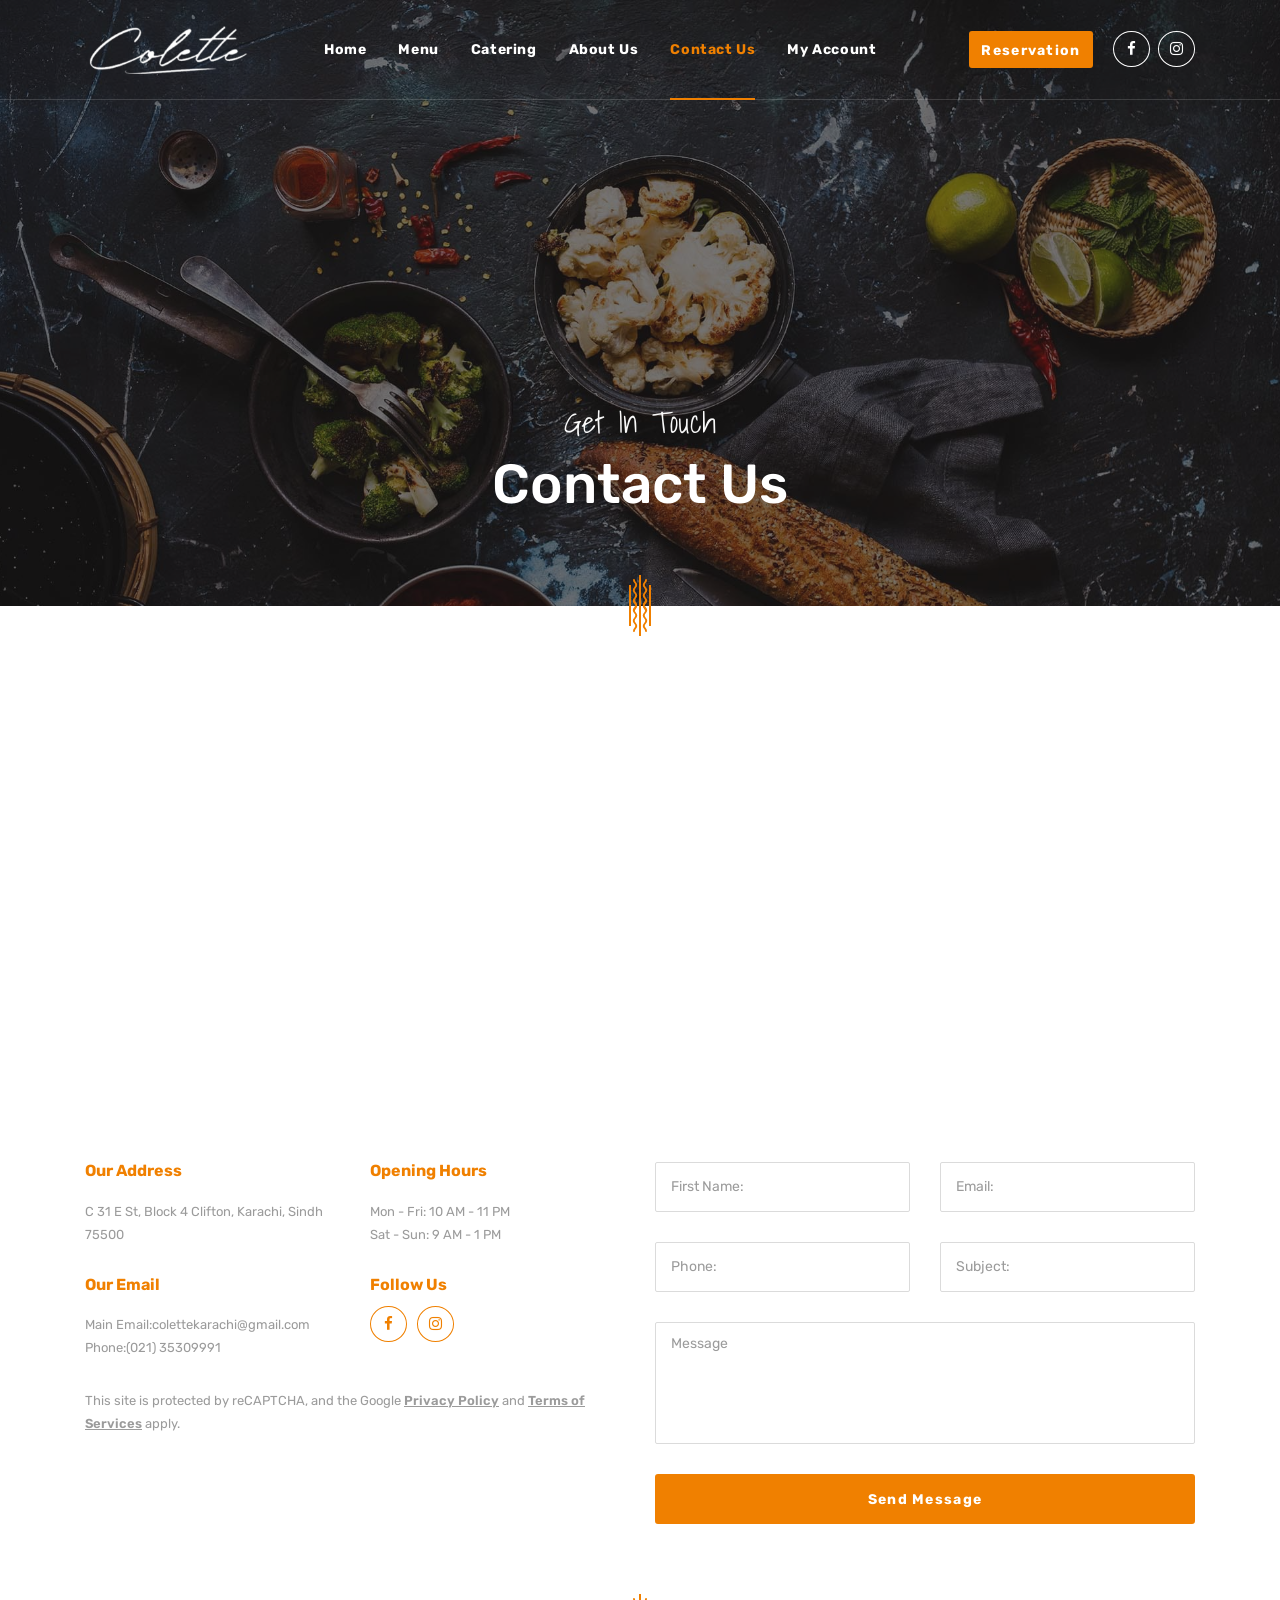
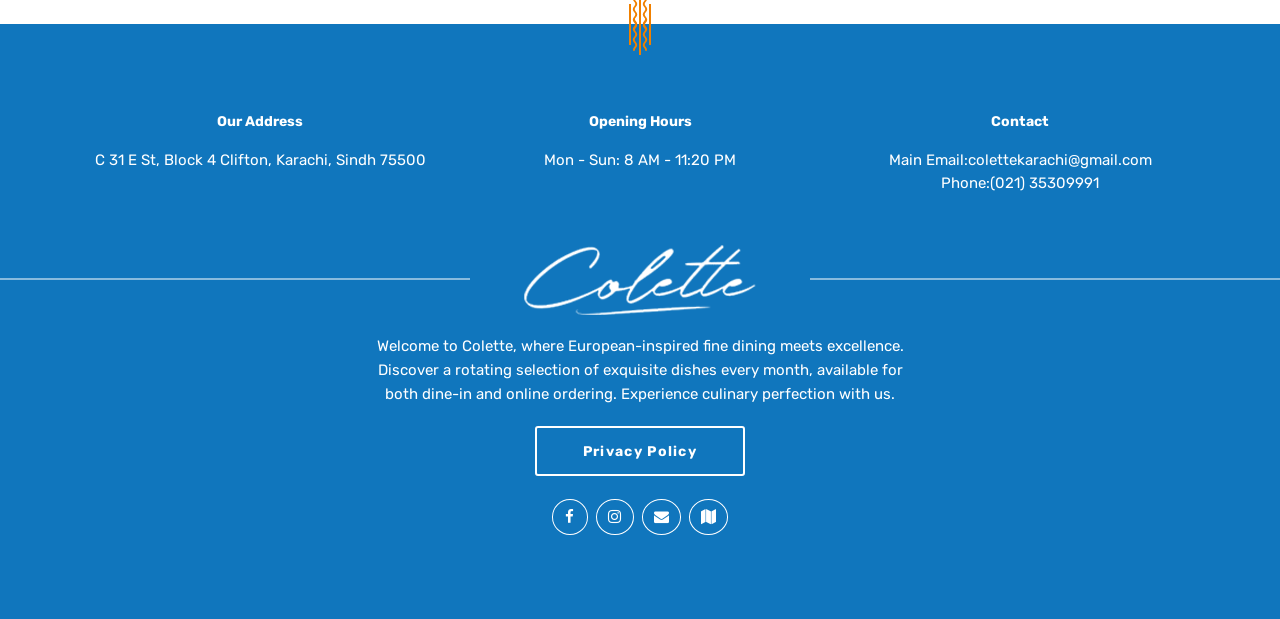
==== contacts.html @ 6e87dd94 "first commit" ====
<!DOCTYPE html>
<html lang="en">
  <head>
    <meta charset="UTF-8" />
    <meta name="viewport" content="width=device-width, initial-scale=1.0" />
    <meta http-equiv="X-UA-Compatible" content="ie=edge" />
    <meta name="description" content="Babette" />
    <link href="assets/images/favicon/favicon.png" rel="icon" />
    <title>Contact Us - Collete</title>
    <link
      rel="stylesheet"
      href="https://fonts.googleapis.com/css?family=Rubik:400,500,700%7cShadows+Into+Light&amp;display=swap"
    />
    <link rel="stylesheet" href="assets/css/libraries.css" />
    <link rel="stylesheet" href="assets/css/style.css" />
  </head>

  <body>
    <div class="wrapper">
      <!-- =========================
        Header
    =========================== -->
      <header id="header" class="header header-transparent header-layout1">
        <nav class="navbar navbar-expand-lg sticky-navbar">
          <div class="container">
            <a class="navbar-brand" href="index.html">
              <img
                src="assets/images/logo/collete logo.png"
                class="logo-light"
                alt="logo"
              />
              <img
                src="assets/images/logo/collete logo.png"
                class="logo-dark logo-light"
                alt="logo"
              />
            </a>
            <button class="navbar-toggler" type="button">
              <span class="menu-lines"><span></span></span>
            </button>
            <div class="collapse navbar-collapse" id="mainNavigation">
              <ul class="navbar-nav">
                <li class="nav__item">
                  <a href="index.html" class="nav__item-link">Home</a>
                </li>
                <li class="nav__item">
                  <a href="menu.html" class="nav__item-link">Menu</a>
                </li>
                <li class="nav__item">
                  <a href="reservation.html" class="nav__item-link">Catering</a>
                </li>
                <li class="nav__item">
                  <a href="our-story.html" class="nav__item-link">About Us</a>
                </li>
                <li class="nav__item">
                  <a href="contacts.html" class="nav__item-link active"
                    >Contact Us</a
                  >
                </li>
                <li class="nav__item">
                  <a href="my-account.html" class="nav__item-link"
                    >My Account</a
                  >
                </li>
              </ul>
            </div>
            <div class="navbar-actions-wrap">
              <div class="navbar-actions d-flex align-items-center">
                <a
                  href="reservation.html"
                  class="navbar__action-btn navbar__action-btn-reserve btn btn__primary"
                  >Reservation</a
                >
                <ul class="social__icons">
                  <li>
                    <a
                      href="https://www.facebook.com/colettebyxanders/"
                      target="_blank"
                      ><i class="fa fa-facebook"></i
                    ></a>
                  </li>
                  <li>
                    <a
                      href="https://www.instagram.com/colettebyxanders/?hl=en"
                      target="_blank"
                      ><i class="fa fa-instagram"></i
                    ></a>
                  </li>
                </ul>
              </div>
            </div>
          </div>
        </nav>
      </header>

      <!-- ========================
       page title 
    =========================== -->
      <section
        id="page-title"
        class="page-title page-title-layout1 text-center bg-overlay bg-overlay-2 bg-parallax"
      >
        <div class="bg-img">
          <img src="assets/images/background/10.jpg" alt="background" />
        </div>
        <svg
          class="pagetitle__divider-shape"
          xmlns="http://www.w3.org/2000/svg"
          width="22"
          height="61"
          viewBox="0 0 22 61"
        >
          <path
            d="M799,769h2v61h-2V769Zm8,24.8a0.969,0.969,0,0,0-1.911,0,3.012,3.012,0,0,1-.883,2.16,4.486,4.486,0,0,0,0,6.136,3.083,3.083,0,0,1,0,4.32,4.486,4.486,0,0,0,0,6.136,3.088,3.088,0,0,1,0,4.325,4.5,4.5,0,0,0,0,6.142,3.014,3.014,0,0,1,.884,2.163,0.969,0.969,0,0,0,1.911,0,4.414,4.414,0,0,0-1.213-3.07,3.091,3.091,0,0,1,0-4.328,4.491,4.491,0,0,0,0-6.14,3.08,3.08,0,0,1,0-4.319,4.488,4.488,0,0,0,0-6.137,3.081,3.081,0,0,1,0-4.32A4.407,4.407,0,0,0,807,793.8Zm0-20a0.969,0.969,0,0,0-1.911,0,3.014,3.014,0,0,1-.883,2.16,4.486,4.486,0,0,0,0,6.136,3.083,3.083,0,0,1,0,4.32,4.488,4.488,0,0,0,0,6.137,3.087,3.087,0,0,1,0,4.324,4.5,4.5,0,0,0,0,6.142,3.014,3.014,0,0,1,.884,2.163,0.969,0.969,0,0,0,1.911,0,4.414,4.414,0,0,0-1.213-3.07,3.089,3.089,0,0,1,0-4.327,4.491,4.491,0,0,0,0-6.14,3.081,3.081,0,0,1,0-4.32,4.488,4.488,0,0,0,0-6.137,3.081,3.081,0,0,1,0-4.32A4.409,4.409,0,0,0,807,773.8ZM793,793.8a0.969,0.969,0,0,1,1.911,0,3.012,3.012,0,0,0,.883,2.16,4.486,4.486,0,0,1,0,6.136,3.083,3.083,0,0,0,0,4.32,4.486,4.486,0,0,1,0,6.136,3.088,3.088,0,0,0,0,4.325,4.5,4.5,0,0,1,0,6.142,3.014,3.014,0,0,0-.884,2.163,0.969,0.969,0,0,1-1.911,0,4.414,4.414,0,0,1,1.213-3.07,3.091,3.091,0,0,0,0-4.328,4.491,4.491,0,0,1,0-6.14,3.08,3.08,0,0,0,0-4.319,4.488,4.488,0,0,1,0-6.137,3.081,3.081,0,0,0,0-4.32A4.407,4.407,0,0,1,793,793.8Zm0-20a0.969,0.969,0,0,1,1.911,0,3.014,3.014,0,0,0,.883,2.16,4.486,4.486,0,0,1,0,6.136,3.083,3.083,0,0,0,0,4.32,4.488,4.488,0,0,1,0,6.137,3.087,3.087,0,0,0,0,4.324,4.5,4.5,0,0,1,0,6.142,3.014,3.014,0,0,0-.884,2.163,0.969,0.969,0,0,1-1.911,0,4.414,4.414,0,0,1,1.213-3.07,3.089,3.089,0,0,0,0-4.327,4.491,4.491,0,0,1,0-6.14,3.081,3.081,0,0,0,0-4.32,4.488,4.488,0,0,1,0-6.137,3.081,3.081,0,0,0,0-4.32A4.409,4.409,0,0,1,793,773.8Zm-4,5.2h2v41h-2V779Zm20,0h2v41h-2V779Z"
            transform="translate(-789 -769)"
          ></path>
        </svg>
        <div class="container">
          <div class="row">
            <div class="col-sm-12 col-md-12 col-lg-12">
              <span class="pagetitle__subheading">Get In Touch</span>
              <h1 class="pagetitle__heading">Contact Us</h1>
            </div>
          </div>
        </div>
      </section>

      <!-- ==========================
       Map
    =========================== -->
      <section id="google-map" class="google-map pb-0">
        <div class="container">
          <div class="row">
            <div class="col-sm-12 col-md-12 col-lg-12">
              <iframe
                src="https://www.google.com/maps/embed?pb=!1m14!1m8!1m3!1d3621.7546943887837!2d67.0300587!3d24.803852!3m2!1i1024!2i768!4f13.1!3m3!1m2!1s0x3eb33dad7edb86f7%3A0x43761d527baf6ea9!2sColette!5e0!3m2!1sen!2s!4v1745912891894!5m2!1sen!2s"
                width="100%"
                height="350"
                style="border: 0"
                allowfullscreen=""
                loading="lazy"
                referrerpolicy="no-referrer-when-downgrade"
              ></iframe>
            </div>
          </div>
        </div>
      </section>

      <!-- ==========================
        contact 1
    =========================== -->
      <section id="contact" class="contact">
        <div class="container">
          <div class="row">
            <div class="col-sm-12 col-md-12 col-lg-6">
              <div class="row">
                <div class="col-sm-6 col-md-6 col-lg-6">
                  <div class="contact-box">
                    <h6 class="contact__box-title org-clr">Our Address</h6>
                    <ul class="contact__box-list list-unstyled">
                      <li>C 31 E St, Block 4 Clifton, Karachi, Sindh 75500</li>
                    </ul>
                  </div>
                </div>
                <div class="col-sm-6 col-md-6 col-lg-6">
                  <div class="contact-box">
                    <h6 class="contact__box-title org-clr">Opening Hours</h6>
                    <ul class="contact__box-list list-unstyled">
                      <li>Mon - Fri: 10 AM - 11 PM</li>
                      <li>Sat - Sun: 9 AM - 1 PM</li>
                    </ul>
                  </div>
                </div>
                <div class="col-sm-6 col-md-6 col-lg-6">
                  <div class="contact-box">
                    <h6 class="contact__box-title org-clr">Our Email</h6>
                    <ul class="contact__box-list list-unstyled">
                      <li>
                        <span>Main Email:</span
                        ><a href="mailto:colettekarachi@gmail.com"
                          >colettekarachi@gmail.com</a
                        >
                      </li>
                      <li>
                        <span>Phone:</span
                        ><a href="tel:02135309991">(021) 35309991</a>
                      </li>
                    </ul>
                  </div>
                </div>
                <div class="col-sm-6 col-md-6 col-lg-6">
                  <div class="contact-box">
                    <h6 class="contact__box-title org-clr">Follow Us</h6>
                    <ul class="social__icons">
                      <li>
                        <a
                          href="https://www.facebook.com/colettebyxanders/"
                          target="_blank"
                          ><i class="fa fa-facebook"></i
                        ></a>
                      </li>
                      <li>
                        <a
                          href="https://www.instagram.com/colettebyxanders/?hl=en"
                          target="_blank"
                          ><i class="fa fa-instagram"></i
                        ></a>
                      </li>
                    </ul>
                  </div>
                </div>
                <div class="col-12">
                  <div class="contact-box">
                    <ul class="contact__box-list list-unstyled">
                      <li>
                        This site is protected by reCAPTCHA, and the Google
                        <a
                          href="privacy.html"
                          style="font-weight: 600; text-decoration: underline"
                        >
                          Privacy Policy</a
                        >
                        and
                        <a
                          href="privacy.html"
                          style="font-weight: 600; text-decoration: underline"
                          >Terms of Services</a
                        >
                        apply.
                      </li>
                    </ul>
                  </div>
                </div>
              </div>
            </div>
            <div class="col-sm-12 col-md-12 col-lg-6">
              <form>
                <div class="row">
                  <div class="col-sm-6 col-md-6 col-lg-6">
                    <div class="form-group">
                      <input
                        type="text"
                        class="form-control"
                        placeholder="First Name:"
                      />
                    </div>
                  </div>
                  <div class="col-sm-6 col-md-6 col-lg-6">
                    <div class="form-group">
                      <input
                        type="email"
                        class="form-control"
                        placeholder="Email:"
                      />
                    </div>
                  </div>
                </div>
                <div class="row">
                  <div class="col-sm-6 col-md-6 col-lg-6">
                    <div class="form-group">
                      <input
                        type="text"
                        class="form-control"
                        placeholder="Phone:"
                      />
                    </div>
                  </div>
                  <div class="col-sm-6 col-md-6 col-lg-6">
                    <div class="form-group">
                      <input
                        type="text"
                        class="form-control"
                        placeholder="Subject:"
                      />
                    </div>
                  </div>
                </div>
                <div class="row">
                  <div class="col-sm-12 col-md-12 col-lg-12">
                    <div class="form-group mb-30">
                      <textarea
                        class="form-control"
                        placeholder="Message"
                      ></textarea>
                    </div>
                  </div>
                </div>
                <div class="row">
                  <div class="col-sm-12 col-md-12 col-lg-12">
                    <button type="submit" class="btn btn__primary btn__block">
                      Send Message
                    </button>
                  </div>
                </div>
              </form>
            </div>
          </div>
        </div>
      </section>

      <!-- ========================
      Footer
    ========================== -->
      <footer id="footer" class="footer footer-layout1 text-center">
        <div class="footer-inner blue-bg-clr">
          <div class="container">
            <div class="footer-top">
              <div class="row">
                <div class="col-sm-12 col-md-12 col-lg-12 position-static">
                  <svg
                    class="footer__divider-shape"
                    xmlns="http://www.w3.org/2000/svg"
                    width="22"
                    height="61"
                    viewBox="0 0 22 61"
                  >
                    <path
                      d="M799,769h2v61h-2V769Zm8,24.8a0.969,0.969,0,0,0-1.911,0,3.012,3.012,0,0,1-.883,2.16,4.486,4.486,0,0,0,0,6.136,3.083,3.083,0,0,1,0,4.32,4.486,4.486,0,0,0,0,6.136,3.088,3.088,0,0,1,0,4.325,4.5,4.5,0,0,0,0,6.142,3.014,3.014,0,0,1,.884,2.163,0.969,0.969,0,0,0,1.911,0,4.414,4.414,0,0,0-1.213-3.07,3.091,3.091,0,0,1,0-4.328,4.491,4.491,0,0,0,0-6.14,3.08,3.08,0,0,1,0-4.319,4.488,4.488,0,0,0,0-6.137,3.081,3.081,0,0,1,0-4.32A4.407,4.407,0,0,0,807,793.8Zm0-20a0.969,0.969,0,0,0-1.911,0,3.014,3.014,0,0,1-.883,2.16,4.486,4.486,0,0,0,0,6.136,3.083,3.083,0,0,1,0,4.32,4.488,4.488,0,0,0,0,6.137,3.087,3.087,0,0,1,0,4.324,4.5,4.5,0,0,0,0,6.142,3.014,3.014,0,0,1,.884,2.163,0.969,0.969,0,0,0,1.911,0,4.414,4.414,0,0,0-1.213-3.07,3.089,3.089,0,0,1,0-4.327,4.491,4.491,0,0,0,0-6.14,3.081,3.081,0,0,1,0-4.32,4.488,4.488,0,0,0,0-6.137,3.081,3.081,0,0,1,0-4.32A4.409,4.409,0,0,0,807,773.8ZM793,793.8a0.969,0.969,0,0,1,1.911,0,3.012,3.012,0,0,0,.883,2.16,4.486,4.486,0,0,1,0,6.136,3.083,3.083,0,0,0,0,4.32,4.486,4.486,0,0,1,0,6.136,3.088,3.088,0,0,0,0,4.325,4.5,4.5,0,0,1,0,6.142,3.014,3.014,0,0,0-.884,2.163,0.969,0.969,0,0,1-1.911,0,4.414,4.414,0,0,1,1.213-3.07,3.091,3.091,0,0,0,0-4.328,4.491,4.491,0,0,1,0-6.14,3.08,3.08,0,0,0,0-4.319,4.488,4.488,0,0,1,0-6.137,3.081,3.081,0,0,0,0-4.32A4.407,4.407,0,0,1,793,793.8Zm0-20a0.969,0.969,0,0,1,1.911,0,3.014,3.014,0,0,0,.883,2.16,4.486,4.486,0,0,1,0,6.136,3.083,3.083,0,0,0,0,4.32,4.488,4.488,0,0,1,0,6.137,3.087,3.087,0,0,0,0,4.324,4.5,4.5,0,0,1,0,6.142,3.014,3.014,0,0,0-.884,2.163,0.969,0.969,0,0,1-1.911,0,4.414,4.414,0,0,1,1.213-3.07,3.089,3.089,0,0,0,0-4.327,4.491,4.491,0,0,1,0-6.14,3.081,3.081,0,0,0,0-4.32,4.488,4.488,0,0,1,0-6.137,3.081,3.081,0,0,0,0-4.32A4.409,4.409,0,0,1,793,773.8Zm-4,5.2h2v41h-2V779Zm20,0h2v41h-2V779Z"
                      transform="translate(-789 -769)"
                    ></path>
                  </svg>
                </div>
                <div class="col-sm-12 col-md-12 col-lg-4 text-white">
                  <div class="contact-box">
                    <h6 class="contact__box-title">Our Address</h6>
                    <ul class="contact__box-list list-unstyled">
                      <li>C 31 E St, Block 4 Clifton, Karachi, Sindh 75500</li>
                    </ul>
                  </div>
                </div>
                <div class="col-sm-12 col-md-12 col-lg-4 text-white">
                  <div class="contact-box">
                    <h6 class="contact__box-title">Opening Hours</h6>
                    <ul class="contact__box-list list-unstyled">
                      <li>Mon - Sun: 8 AM - 11:20 PM</li>
                    </ul>
                  </div>
                </div>
                <div class="col-sm-12 col-md-12 col-lg-4 text-white">
                  <div class="contact-box">
                    <h6 class="contact__box-title">Contact</h6>
                    <ul class="contact__box-list list-unstyled">
                      <li>
                        <span>Main Email:</span
                        ><a href="mailto:colettekarachi@gmail.com"
                          >colettekarachi@gmail.com</a
                        >
                      </li>
                      <li>
                        <span>Phone:</span
                        ><a href="tel:02135309991">(021) 35309991</a>
                      </li>
                    </ul>
                  </div>
                </div>
              </div>
            </div>
            <div class="footer-middle">
              <div class="row">
                <div class="col-sm-12 col-md-12 col-lg-12 position-static">
                  <div class="footer__logo-wrap text-center">
                    <img
                      src="assets/images/logo/collete logo.png"
                      alt="logo"
                      class="footer__logo"
                    />
                  </div>
                </div>
              </div>
              <div class="row">
                <div
                  class="col-sm-12 col-md-12 col-lg-6 offset-lg-3 text-white"
                >
                  <p class="mb-20">
                    Welcome to Colette, where European-inspired fine dining
                    meets excellence. Discover a rotating selection of exquisite
                    dishes every month, available for both dine-in and online
                    ordering. Experience culinary perfection with us.
                  </p>
                  <a href="privacy.html" class="btn btn__footer btn__lg"
                    >Privacy Policy</a
                  >
                  <div class="navbar-actions-wrap">
                    <ul class="social__icons">
                      <li>
                        <a
                          href="https://www.facebook.com/colettebyxanders/"
                          target="_blank"
                          ><i class="fa fa-facebook"></i
                        ></a>
                      </li>
                      <li>
                        <a
                          href="https://www.instagram.com/colettebyxanders/?hl=en"
                          target="_blank"
                          ><i class="fa fa-instagram"></i
                        ></a>
                      </li>
                      <li>
                        <a
                          href="mailto:colettekarachi@gmail.com"
                          target="_blank"
                          ><i class="fa fa-regular fa-envelope"></i
                        ></a>
                      </li>
                      <li>
                        <a
                          href="https://www.google.com/maps/place/Colette/@24.803852,67.0300587,17z/data=!4m6!3m5!1s0x3eb33dad7edb86f7:0x43761d527baf6ea9!8m2!3d24.8038472!4d67.0326336!16s%2Fg%2F11mw8f78hx?entry=tts&g_ep=EgoyMDI0MDczMS4wKgBIAVAD"
                          target="_blank"
                          ><i class="fa fa-regular fa-map"></i
                        ></a>
                      </li>
                      <!-- /.social__icons -->
                    </ul>
                    <!-- /.navbar-actions -->
                  </div>
                </div>
              </div>
            </div>
          </div>
        </div>
      </footer>
      <button id="scrollTopBtn"><i class="fa fa-angle-up"></i></button>
    </div>
    <script data-cfasync="false" src="assets/js/email-decode.min.js"></script>
    <script src="assets/js/jquery-3.3.1.min.js"></script>
    <script src="assets/js/plugins.js"></script>
    <script src="assets/js/main.js"></script>
  </body>
</html>
---- assets/css/style.css ----
:root {
  --orange-color: #f08000;
  --blue-color: #1076bd;
}

.org-clr {
  color: var(--orange-color);
}
.org-bg-clr {
  background-color: var(--orange-color);
}
.blue-clr {
  color: var(--blue-color);
}
.blue-bg-clr {
  background-color: var(--blue-color);
}

body {
  background-color: #fff;
  font-family: Rubik, sans-serif;
  font-size: 15px;
  font-weight: 400;
  color: #9b9b9b;
  -webkit-font-smoothing: antialiased;
  -moz-osx-font-smoothing: grayscale;
}
::-moz-selection {
  background-color: var(--orange-color);
  color: #fff;
}
::selection {
  background-color: var(--orange-color);
  color: #fff;
}
a {
  color: inherit;
  transition: all 0.3s linear;
  -webkit-transition: all 0.3s linear;
  -moz-transition: all 0.3s linear;
  -ms-transition: all 0.3s linear;
  -o-transition: all 0.3s linear;
}
/* a:hover {
  color: #c7a253;
  text-decoration: none;
} */
textarea {
  resize: none;
}
section {
  position: relative;
  padding-top: 100px;
  padding-bottom: 100px;
}
img {
  max-width: 100%;
}
*,
h1,
h2,
h3,
h4,
h5,
h6,
li,
ol,
p,
ul {
  margin-top: 0;
  padding-top: 0;
}
*,
:active,
:focus {
  outline: 0;
}
ol,
ul {
  list-style: none;
}
button {
  border: none;
  padding: 0;
}
.btn.focus,
.btn:focus,
.form-control,
.form-control:focus,
button,
button:focus {
  outline: 0;
  background-color: transparent;
  -webkit-box-shadow: none;
  -ms-box-shadow: none;
  -o-box-shadow: none;
  box-shadow: none;
}
textarea {
  resize: none;
}
select {
  background-color: transparent;
}
@media (max-width: 992px) {
  body,
  html {
    overflow-x: hidden;
  }
}
.col-padding-0 > .row {
  margin: 0;
}
.col-padding-0,
.col-padding-0 > .row > [class*="col-"] {
  padding: 0;
}
.inner-padding {
  padding: 120px 70px;
}
.vertical-align-center {
  position: relative;
  top: 50%;
  -webkit-transform: translateY(-50%);
  transform: translateY(-50%);
}
.background-banner {
  min-height: 500px;
}
.width-auto {
  width: auto !important;
}
.lh-1 {
  line-height: 1 !important;
}
.vh-100 {
  height: 100vh !important;
}
.align-v {
  display: -webkit-box;
  display: -ms-flexbox;
  display: flex;
  -webkit-box-align: center;
  -ms-flex-align: center;
  align-items: center;
}
.align-v-h {
  display: -webkit-box;
  display: -ms-flexbox;
  display: flex;
  -webkit-box-pack: center;
  -ms-flex-pack: center;
  justify-content: center;
  -webkit-box-align: center;
  -ms-flex-align: center;
  align-items: center;
}
.border-top {
  border-top: 1px solid #eaeaea !important;
}
.border-bottom {
  border-bottom: 1px solid #eaeaea !important;
}
.mt-0 {
  margin-top: 0 !important;
}
.mt-5 {
  margin-top: 5px !important;
}
.mt-10 {
  margin-top: 10px !important;
}
.mt-20 {
  margin-top: 20px !important;
}
.mt-30 {
  margin-top: 30px !important;
}
.mt-40 {
  margin-top: 40px !important;
}
.mt-50 {
  margin-top: 50px !important;
}
.mt-60 {
  margin-top: 60px !important;
}
.mt-70 {
  margin-top: 70px !important;
}
.mt-80 {
  margin-top: 80px !important;
}
.mt-90 {
  margin-top: 90px !important;
}
.mt-100 {
  margin-top: 100px !important;
}
.mt-120 {
  margin-top: 120px !important;
}
.mb-0 {
  margin-bottom: 0 !important;
}
.mb-5 {
  margin-bottom: 5px !important;
}
.mb-10 {
  margin-bottom: 10px !important;
}
.mb-20 {
  margin-bottom: 20px !important;
}
.mb-25 {
  margin-bottom: 25px !important;
}
.mb-30 {
  margin-bottom: 30px !important;
}
.mb-40 {
  margin-bottom: 40px !important;
}
.mb-45 {
  margin-bottom: 45px !important;
}
.mb-50 {
  margin-bottom: 50px !important;
}
.mb-60 {
  margin-bottom: 60px !important;
}
.mb-70 {
  margin-bottom: 70px !important;
}
.mb-80 {
  margin-bottom: 80px !important;
}
.mb-90 {
  margin-bottom: 90px !important;
}
.mb-100 {
  margin-bottom: 100px !important;
}
.mt--100 {
  margin-top: -100px;
}
.mr-0 {
  margin-right: 0 !important;
}
.mr-10 {
  margin-right: 10px !important;
}
.mr-20 {
  margin-right: 20px !important;
}
.mr-30 {
  margin-right: 30px !important;
}
.mr-40 {
  margin-right: 40px !important;
}
.mr-50 {
  margin-right: 50px !important;
}
.ml-0 {
  margin-left: 0 !important;
}
.ml-20 {
  margin-left: 20px !important;
}
.ml-30 {
  margin-left: 30px !important;
}
.ml-40 {
  margin-left: 40px !important;
}
.ml-50 {
  margin-left: 50px !important;
}
.pb-10 {
  padding-top: 10px !important;
}
.pt-20 {
  padding-top: 20px !important;
}
.pt-30 {
  padding-top: 30px !important;
}
.pt-40 {
  padding-top: 40px !important;
}
.pt-50 {
  padding-top: 50px !important;
}
.pt-60 {
  padding-top: 60px !important;
}
.pt-70 {
  padding-top: 70px !important;
}
.pt-80 {
  padding-top: 80px !important;
}
.pt-90 {
  padding-top: 90px !important;
}
.pt-100 {
  padding-top: 100px !important;
}
.pt-110 {
  padding-top: 110px !important;
}
.pt-120 {
  padding-top: 120px !important;
}
.pt-130 {
  padding-top: 130px !important;
}
.pt-140 {
  padding-top: 140px !important;
}
.pt-150 {
  padding-top: 150px !important;
}
.pt-170 {
  padding-top: 170px !important;
}
.pb-10 {
  padding-bottom: 10px !important;
}
.pb-20 {
  padding-bottom: 20px !important;
}
.pb-30 {
  padding-bottom: 30px !important;
}
.pb-40 {
  padding-bottom: 40px !important;
}
.pb-50 {
  padding-bottom: 50px !important;
}
.pb-60 {
  padding-bottom: 60px !important;
}
.pb-70 {
  padding-bottom: 70px !important;
}
.pb-80 {
  padding-bottom: 80px !important;
}
.pb-90 {
  padding-bottom: 90px !important;
}
.pb-100 {
  padding-bottom: 100px !important;
}
.pb-110 {
  padding-bottom: 110px !important;
}
.pb-120 {
  padding-bottom: 120px !important;
}
.pb-130 {
  padding-bottom: 130px !important;
}
.pb-140 {
  padding-bottom: 140px !important;
}
.pb-150 {
  padding-bottom: 150px !important;
}
.pb-170 {
  padding-bottom: 170px !important;
}
.pr-0 {
  padding-right: 0 !important;
}
.pr-15 {
  padding-right: 15px !important;
}
.pr-20 {
  padding-right: 20px !important;
}
.pr-30 {
  padding-right: 30px !important;
}
.pr-50 {
  padding-right: 50px !important;
}
.pr-60 {
  padding-right: 60px !important;
}
.pr-70 {
  padding-right: 70px !important;
}
.pr-100 {
  padding-right: 100px !important;
}
.pl-0 {
  padding-left: 0 !important;
}
.pl-15 {
  padding-left: 15px !important;
}
.pl-20 {
  padding-left: 20px !important;
}
.pl-30 {
  padding-left: 30px !important;
}
.pl-50 {
  padding-left: 50px !important;
}
.pl-60 {
  padding-left: 60px !important;
}
.pl-70 {
  padding-left: 70px !important;
}
.pl-100 {
  padding-left: 100px !important;
}
@media only screen and (min-width: 992px) and (max-width: 1200px) {
  .inner-padding {
    padding: 120px 50px;
  }
}
@media only screen and (min-width: 768px) and (max-width: 991px) {
  section {
    padding: 75px 0;
  }
  .inner-padding {
    padding: 100px 50px !important;
  }
  .mt-30 {
    margin-top: 30.76923px !important;
  }
  .mt-40 {
    margin-top: 28.57143px !important;
  }
  .mt-50 {
    margin-top: 35.71429px !important;
  }
  .mt-60 {
    margin-top: 42.85714px !important;
  }
  .mt-70 {
    margin-top: 50px !important;
  }
  .mt-80 {
    margin-top: 57.14286px !important;
  }
  .mt-90 {
    margin-top: 64.28571px !important;
  }
  .mt-100 {
    margin-top: 71.42857px !important;
  }
  .mb-30 {
    margin-bottom: 23.07692px !important;
  }
  .mb-40 {
    margin-bottom: 28.57143px !important;
  }
  .mb-50 {
    margin-bottom: 35.71429px !important;
  }
  .mb-60 {
    margin-bottom: 42.85714px !important;
  }
  .mb-70 {
    margin-bottom: 50px !important;
  }
  .mb-80 {
    margin-bottom: 57.14286px !important;
  }
  .mb-90 {
    margin-bottom: 64.28571px !important;
  }
  .mb-100 {
    margin-bottom: 71.42857px !important;
  }
  .mr-30 {
    margin-right: 23.07692px !important;
  }
  .mr-40 {
    margin-right: 28.57143px !important;
  }
  .mr-50 {
    margin-right: 35.71429px !important;
  }
  .ml-30 {
    margin-left: 27.27273px !important;
  }
  .ml-40 {
    margin-left: 33.33333px !important;
  }
  .ml-50 {
    margin-left: 35.71429px !important;
  }
  .pt-30 {
    padding-top: 23.07692px !important;
  }
  .pt-40 {
    padding-top: 28.57143px !important;
  }
  .pt-50 {
    padding-top: 35.71429px !important;
  }
  .pt-60 {
    padding-top: 42.85714px !important;
  }
  .pt-70 {
    padding-top: 50px !important;
  }
  .pt-80 {
    padding-top: 57.14286px !important;
  }
  .pt-90 {
    padding-top: 64.28571px !important;
  }
  .pt-100 {
    padding-top: 71.42857px !important;
  }
  .pt-110 {
    padding-top: 78.57143px !important;
  }
  .pt-120 {
    padding-top: 85.71429px !important;
  }
  .pt-130 {
    padding-top: 93.33333px !important;
  }
  .pt-140 {
    padding-top: 87.5px !important;
  }
  .pt-150 {
    padding-top: 88.23529px !important;
  }
  .pt-160 {
    padding-top: 88.88889px !important;
  }
  .pt-170 {
    padding-top: 89.47368px !important;
  }
  .pb-30 {
    padding-bottom: 23.07692px !important;
  }
  .pb-40 {
    padding-bottom: 28.57143px !important;
  }
  .pb-50 {
    padding-bottom: 35.71429px !important;
  }
  .pb-60 {
    padding-bottom: 42.85714px !important;
  }
  .pb-70 {
    padding-bottom: 50px !important;
  }
  .pb-80 {
    padding-bottom: 57.14286px !important;
  }
  .pb-90 {
    padding-bottom: 64.28571px !important;
  }
  .pb-100 {
    padding-bottom: 71.42857px !important;
  }
  .pb-110 {
    padding-bottom: 78.57143px !important;
  }
  .pb-120 {
    padding-bottom: 85.71429px !important;
  }
  .pb-130 {
    padding-bottom: 86.66667px !important;
  }
  .pb-140 {
    padding-bottom: 87.5px !important;
  }
  .pb-150 {
    padding-bottom: 88.23529px !important;
  }
  .pb-160 {
    padding-bottom: 88.88889px !important;
  }
  .pb-170 {
    padding-bottom: 89.47368px !important;
  }
}
@media only screen and (min-width: 320px) and (max-width: 767px) {
  section {
    padding: 50px 0;
  }
  .inner-padding {
    padding: 50px 30px !important;
  }
  .text-center-xs-sm {
    text-align: center !important;
  }
  .mt-30 {
    margin-top: 23.07692px !important;
  }
  .mt-40 {
    margin-top: 28.57143px !important;
  }
  .mt-50 {
    margin-top: 33.33333px !important;
  }
  .mt-60 {
    margin-top: 33.33333px !important;
  }
  .mt-70 {
    margin-top: 35px !important;
  }
  .mt-80 {
    margin-top: 40px !important;
  }
  .mt-90 {
    margin-top: 45px !important;
  }
  .mt-100 {
    margin-top: 50px !important;
  }
  .mb-30 {
    margin-bottom: 23.07692px !important;
  }
  .mb-40 {
    margin-bottom: 28.57143px !important;
  }
  .mb-50 {
    margin-bottom: 33.33333px !important;
  }
  .mb-60 {
    margin-bottom: 33.33333px !important;
  }
  .mb-70 {
    margin-bottom: 35px !important;
  }
  .mb-80 {
    margin-bottom: 40px !important;
  }
  .mb-90 {
    margin-bottom: 45px !important;
  }
  .mb-100 {
    margin-bottom: 50px !important;
  }
  .mr-30 {
    margin-right: 25px !important;
  }
  .mr-40 {
    margin-right: 30.76923px !important;
  }
  .mr-50 {
    margin-right: 33.33333px !important;
  }
  .ml-30 {
    margin-left: 25px !important;
  }
  .ml-40 {
    margin-left: 30.76923px !important;
  }
  .ml-50 {
    margin-left: 33.33333px !important;
  }
  .pt-30 {
    padding-top: 23.07692px !important;
  }
  .pt-40 {
    padding-top: 28.57143px !important;
  }
  .pt-50 {
    padding-top: 33.33333px !important;
  }
  .pt-60 {
    padding-top: 33.33333px !important;
  }
  .pt-70 {
    padding-top: 35px !important;
  }
  .pt-80 {
    padding-top: 40px !important;
  }
  .pt-90 {
    padding-top: 45px !important;
  }
  .pt-100 {
    padding-top: 50px !important;
  }
  .pt-110 {
    padding-top: 55px !important;
  }
  .pt-120 {
    padding-top: 60px !important;
  }
  .pt-130 {
    padding-top: 66.66667px !important;
  }
  .pt-140 {
    padding-top: 63.63636px !important;
  }
  .pt-150 {
    padding-top: 65.21739px !important;
  }
  .pt-160 {
    padding-top: 66.66667px !important;
  }
  .pt-170 {
    padding-top: 68px !important;
  }
  .pb-30 {
    padding-bottom: 23.07692px !important;
  }
  .pb-40 {
    padding-bottom: 28.57143px !important;
  }
  .pb-50 {
    padding-bottom: 33.33333px !important;
  }
  .pb-60 {
    padding-bottom: 33.33333px !important;
  }
  .pb-70 {
    padding-bottom: 35px !important;
  }
  .pb-80 {
    padding-bottom: 40px !important;
  }
  .pb-90 {
    padding-bottom: 45px !important;
  }
  .pb-100 {
    padding-bottom: 50px !important;
  }
  .pb-110 {
    padding-bottom: 55px !important;
  }
  .pb-120 {
    padding-bottom: 60px !important;
  }
  .pb-130 {
    padding-bottom: 61.90476px !important;
  }
  .pb-140 {
    padding-bottom: 63.63636px !important;
  }
  .pb-150 {
    padding-bottom: 65.21739px !important;
  }
  .pb-160 {
    padding-bottom: 66.66667px !important;
  }
  .pb-170 {
    padding-bottom: 68px !important;
  }
}
.color-white {
  color: #fff !important;
}
.color-gray {
  color: #f9f9f9 !important;
}
.color-dark {
  color: #222 !important;
}
.color-theme {
  color: #c7a254 !important;
}
.color-heading {
  color: #282828 !important;
}
.color-body {
  color: #9b9b9b !important;
}
.bg-white {
  background-color: #fff !important;
}
.bg-gray {
  background-color: #f9f9f9 !important;
}
.bg-dark {
  background-color: #222 !important;
}
.bg-heading {
  background-color: #282828 !important;
}
.bg-theme {
  background-color: #c7a254 !important;
}
.bg-img {
  position: relative;
  z-index: 1;
}
.bg-overlay:before {
  content: "";
  position: absolute;
  top: 0;
  right: 0;
  bottom: 0;
  left: 0;
  width: 100%;
  height: 100%;
  z-index: -1;
  background-color: rgba(27, 26, 26, 0.45);
}
.bg-overlay-2:before {
  background-color: rgba(27, 26, 26, 0.6);
}
.bg-overlay-3:before {
  background-color: rgba(27, 26, 26, 0.25);
}
.bg-overlay-4:before {
  background-color: rgba(27, 26, 26, 0.55);
}
.bg-overlay-gradient:before {
  background-image: -webkit-gradient(
    linear,
    left top,
    left bottom,
    color-stop(bottom, center),
    color-stop(rgba(0, 0, 0, 0.55)),
    to(rgba(0, 0, 0, 0.01))
  );
  background-image: linear-gradient(
    center bottom,
    rgba(0, 0, 0, 0.55),
    rgba(0, 0, 0, 0.01)
  );
}
.bg-parallax {
  background-attachment: fixed;
}
h1,
h2,
h3,
h4,
h5,
h6 {
  color: #282828;
  font-family: Rubik, sans-serif;
  font-weight: 500;
  line-height: 1.1;
  text-transform: capitalize;
  margin-bottom: 20px;
}
p {
  font-size: 15px;
  line-height: 24px;
  margin-bottom: 15px;
}
h1 {
  font-size: 52px;
}
h2 {
  font-size: 42px;
}
h3 {
  font-size: 38px;
}
h4 {
  font-size: 32px;
}
h5 {
  font-size: 24px;
}
h6 {
  font-size: 18px;
}
.heading__subtitle {
  font-family: "Shadows Into Light", cursive;
  font-size: 30px;
  color: #c7a254;
  display: block;
  margin-bottom: 10px;
}
.heading__title {
  font-size: 37px;
  margin-bottom: 10px;
}
.heading__desc {
  margin-bottom: 0;
}
.heading__icon {
  margin-bottom: 26px;
}
.heading__icon svg {
  fill: var(--orange-color);
}
.heading__desc + img {
  margin-top: 14px;
}
.heading-layout2 .heading__title {
  font-family: "Shadows Into Light", cursive;
  color: #c7a254;
  font-size: 30px;
  margin-bottom: 20px;
}
.heading-white .heading__subtitle {
  color: #f9f9f9;
}
.heading-white .heading__title {
  color: #fff;
}
.heading-white .heading__icon svg {
  fill: #fff;
}
@media only screen and (min-width: 320px) and (max-width: 767px) {
  p {
    font-size: 14px;
    line-height: 23px;
    margin-bottom: 12px;
  }
  .heading__title {
    font-size: 27px;
    margin-bottom: 10px;
  }
  .heading-layout2 .heading__title {
    font-size: 24px;
    margin-bottom: 10px;
  }
}
.header-transparent + .page-title {
  margin-top: -100px;
}
.pagetitle__subheading {
  font-family: "Shadows Into Light", cursive;
  font-size: 30px;
  color: #f9f9f9;
  display: block;
  margin-bottom: 10px;
}
.pagetitle__heading {
  font-size: 55px;
  color: #fff;
  margin-bottom: 0;
}
.pagetitle__desc {
  font-size: 18px;
  font-weight: 600;
  line-height: 27px;
  color: #fff;
  margin-bottom: 0;
}
.page-title {
  padding-top: 400px;
  padding-bottom: 90px;
}
.page-title .breadcrumb {
  margin-top: 17px;
  margin-bottom: 0;
}
.page-title .breadcrumb-item a {
  color: #fff;
}
.page-title .breadcrumb-item a:hover {
  color: #c7a254;
}
.page-title .breadcrumb-item + .breadcrumb-item::before {
  color: #fff;
  font-family: FontAwesome;
  content: "\f105";
}
.page-title .breadcrumb-item.active {
  color: #c7a254;
}
.page-title .pagetitle__divider-shape {
  position: absolute;
  bottom: -30px;
  left: 50%;
  -webkit-transform: translateX(-50%);
  transform: translateX(-50%);
  fill: var(--orange-color);
  z-index: 3;
}
.page-title-layout2 {
  padding-top: 360px;
}
.page-title-layout2 .pagetitle__subheading {
  font-family: Rubik, sans-serif;
  font-size: 13px;
  margin-bottom: 13px;
}
.page-title-layout3 {
  padding-top: 300px;
  padding-bottom: 200px;
}
.page-title-layout4 {
  padding-top: 300px;
  padding-bottom: 165px;
}
.page-title-layout5 {
  padding-top: 300px;
  padding-bottom: 50px;
}
.page-title-layout5 .breadcrumb {
  margin-top: 130px;
}
.page-title-layout6 {
  padding-top: 400px;
  padding-bottom: 50px;
}
.page-title-layout6 .breadcrumb {
  margin-top: 17px;
}
.page-title-layout7 {
  background-color: #f9f9f9;
  padding-top: 40px;
  padding-bottom: 40px;
}
.page-title-layout7 .pagetitle__heading {
  font-size: 19px;
  color: #222;
}
.page-title-layout7 .breadcrumb-item a {
  color: #222;
}
.page-title-layout7 .breadcrumb-item + .breadcrumb-item::before {
  color: #222;
}
.page-title-layout7 .breadcrumb {
  margin-top: 0;
}
@media only screen and (min-width: 768px) and (max-width: 991px) {
  .page-title {
    padding-top: 150px;
    padding-bottom: 150px;
  }
  .page-title-layout7 {
    padding-top: 30px;
    padding-bottom: 30px;
  }
}
@media only screen and (min-width: 320px) and (max-width: 767px) {
  .page-title {
    padding-top: 50px;
    padding-bottom: 50px;
  }
  .pagetitle__desc {
    font-size: 15px;
    font-weight: 400;
    line-height: 25px;
  }
  .pagetitle__subheading {
    font-size: 20px;
    margin-bottom: 5px;
  }
  .pagetitle__heading {
    font-size: 32px;
  }
  .page-title .breadcrumb {
    margin-top: 20px;
  }
  .page-title-layout7 {
    padding-top: 30px;
    padding-bottom: 30px;
    text-align: center;
  }
  .page-title-layout7 .breadcrumb {
    -ms-flex-pack: center !important;
    -webkit-box-pack: center !important;
    justify-content: center !important;
  }
}
.btn {
  font-family: Rubik, sans-serif;
  text-transform: capitalize;
  position: relative;
  font-size: 14px;
  font-weight: 700;
  min-width: 170px;
  height: 50px;
  line-height: 48px;
  border-radius: 3px;
  text-align: center;
  padding: 0 10px;
  letter-spacing: 1.3px;
  -webkit-transition: all 0.3s ease-in-out;
  transition: all 0.3s ease-in-out;
}
.btn.active,
.btn:active,
.btn:focus {
  -webkit-box-shadow: none;
  box-shadow: none;
  outline: 0;
}
.btn__block {
  width: 100%;
}
.btn__lg {
  min-width: 210px;
}
.btn__primary {
  background-color: var(--orange-color);
  color: #fff;
  border: 2px solid var(--orange-color);
}
.btn__primary:active,
.btn__primary:focus,
.btn__primary:hover {
  background-color: white;
  color: var(--orange-color);
  border-color: white;
}
.btn__primary.btn__hover2:active,
.btn__primary.btn__hover2:focus,
.btn__primary.btn__hover2:hover {
  background-color: #fff;
  color: #c7a254;
  border-color: #fff;
}
.btn__primary.btn__hover3:active,
.btn__primary.btn__hover3:focus,
.btn__primary.btn__hover3:hover {
  background-color: transparent;
  color: #c7a254;
}
.btn__secondary {
  background-color: #222;
  color: #fff;
  border: 2px solid #222;
}
.btn__secondary:active,
.btn__secondary:focus,
.btn__secondary:hover {
  background-color: #c7a254;
  color: #fff;
  border-color: #c7a254;
}
.btn__secondary.btn__hover2:active,
.btn__secondary.btn__hover2:focus,
.btn__secondary.btn__hover2:hover {
  background-color: #fff;
  color: #222;
  border-color: #fff;
}
.btn__white {
  background-color: #fff;
  color: var(--orange-color);
  border: 2px solid #fff;
}
.btn__white:active,
.btn__white:focus,
.btn__white:hover {
  background-color: var(--orange-color);
  color: #fff !important;
  border-color: var(--orange-color);
}
.btn__white.btn__hover2:active,
.btn__white.btn__hover2:focus,
.btn__white.btn__hover2:hover {
  background-color: #282828;
  color: #fff;
  border-color: #282828;
}
.btn__rounded {
  border-radius: 50px;
}
.btn__link {
  background-color: transparent;
  border-color: transparent;
  min-width: 0;
  line-height: 1;
  height: auto;
  padding: 0 0 4px 0;
  border: none;
}
.btn__link:after,
.btn__link:before {
  content: "";
  position: absolute;
  bottom: 0;
  left: 0;
  height: 2px;
  width: 100%;
}
.btn__link:before {
  width: 0;
  z-index: 2;
  -webkit-transition: all 0.6s linear;
  transition: all 0.6s linear;
}
.btn__link:hover:before {
  width: 100%;
}
.btn__link.btn__primary {
  color: #c7a254;
}
.btn__link.btn__primary:after {
  background-color: #c7a254;
}
.btn__link.btn__primary:active,
.btn__link.btn__primary:focus,
.btn__link.btn__primary:hover {
  color: #222;
  background-color: transparent;
  border-color: transparent;
}
.btn__link.btn__primary:active:before,
.btn__link.btn__primary:focus:before,
.btn__link.btn__primary:hover:before {
  background-color: #222;
}
.btn__link.btn__secondary {
  color: #222;
}
.btn__link.btn__secondary:after {
  background-color: #222;
}
.btn__link.btn__secondary:active,
.btn__link.btn__secondary:focus,
.btn__link.btn__secondary:hover {
  color: #c7a254;
  background-color: transparent;
  border-color: transparent;
}
.btn__link.btn__secondary:active:before,
.btn__link.btn__secondary:focus:before,
.btn__link.btn__secondary:hover:before {
  background-color: #c7a254;
}
.btn__bordered {
  background-color: var(--orange-color);
  color: white;
  border-color: transparent !important;
}
.btn__bordered.btn__primary {
  color: #c7a254;
  border-color: #c7a254;
}
.btn__bordered.btn__primary:active,
.btn__bordered.btn__primary:focus,
.btn__bordered.btn__primary:hover {
  color: #fff;
  background-color: #c7a254;
  border-color: #c7a254;
}
.btn__bordered.btn__secondary {
  color: #222;
  border-color: #222;
}
.btn__bordered.btn__secondary:active,
.btn__bordered.btn__secondary:focus,
.btn__bordered.btn__secondary:hover {
  color: #fff;
  background-color: #222;
  border-color: #222;
}
.btn__bordered.btn__white {
  color: #fff;
  border-color: #fff;
}
.btn__bordered.btn__white:active,
.btn__bordered.btn__white:focus,
.btn__bordered.btn__white:hover {
  color: #c7a254;
  background-color: #fff;
  border-color: #fff;
}
.btn__white.btn__secondary {
  color: #222;
  border-color: #fff;
  background-color: #fff;
}
.btn__white.btn__secondary:active,
.btn__white.btn__secondary:focus,
.btn__white.btn__secondary:hover {
  color: #fff;
  background-color: #c7a254;
  border-color: #c7a254;
}
.btn__video.popup-video {
  padding-left: 50px;
  color: #fff;
}
.btn__video.popup-video .video__player {
  position: absolute;
  top: 0;
  left: 0;
  width: 50px;
  height: 50px;
  line-height: 50px;
}
.btn__video.popup-video .video__player img {
  width: auto;
  display: inline-block;
  text-align: center;
}
.btn__video.popup-video:hover {
  color: #222;
}
.btn i {
  margin-right: 9px;
}
.btn-custom {
  position: relative;
  font-family: "Shadows Into Light", cursive;
  font-size: 22px;
  padding: 5px 10px;
  background-color: var(--blue-color);
  color: #fff;
  margin: auto;
  width: 120px;
  text-align: center;
  display: inline-block;
}

.btn-custom:after,
.btn-custom:before {
  content: "";
  position: absolute;
  bottom: -11px;
  width: 50%;
  height: 30px;
  background-color: var(--blue-color);
  z-index: -1;
}
.btn-custom:before {
  right: 0;
  -webkit-transform: skewY(20deg);
  transform: skewY(20deg);
}
.btn-custom:after {
  -webkit-transform: skewY(-20deg);
  transform: skewY(-20deg);
  left: 0;
}
.form-group {
  position: relative;
  margin-bottom: 30px;
}
.form-control {
  height: 50px;
  line-height: 50px;
  background-color: #fff;
  border: 1px solid #dbdbdb;
  border-radius: 2px;
  padding: 0 15px;
  font-size: 14px;
  width: 100%;
  color: #9b9b9b;
}
.form-control:focus {
  background-color: #fff;
  border-color: var(--orange-color);
}
.form-control::-webkit-input-placeholder {
  color: #9b9b9b;
}
.form-control:-moz-placeholder {
  color: #9b9b9b;
}
.form-control::-moz-placeholder {
  color: #9b9b9b;
}
.form-control:-ms-input-placeholder {
  color: #9b9b9b;
}
textarea.form-control {
  min-height: 122px;
  line-height: 1.5;
  padding-top: 10px;
}
.form-control.nice-select {
  margin-bottom: 30px;
}
.nice-select .list {
  width: 100%;
  max-height: 50vh;
  overflow-y: auto;
}
.nav-tabs {
  border-bottom: 0;
}
.nav-tabs .nav__link {
  font-family: "Shadows Into Light", cursive;
  display: block;
  padding-bottom: 3px;
  margin-right: 30px;
  font-size: 22px;
  line-height: 1;
  color: #333;
  margin-bottom: 0;
  position: relative;
  z-index: 1;
}
.nav-tabs .nav__link:last-of-type {
  margin-right: 0;
}
.nav-tabs .nav__link:after {
  content: "";
  position: absolute;
  bottom: 0;
  left: 0;
  right: 0;
  margin: auto;
  width: 0;
  height: 2px;
  background-color: #c7a254;
  -webkit-transition: all 0.4s linear;
  transition: all 0.4s linear;
}
.nav-tabs .nav__link.active,
.nav-tabs .nav__link:hover {
  color: #c7a254;
}
.nav-tabs .nav__link.active:after,
.nav-tabs .nav__link:hover:after {
  width: 100%;
}
.tab-content {
  padding-top: 35px;
}
@media only screen and (min-width: 320px) and (max-width: 575px) {
  .nav-tabs .nav__link {
    margin-right: 15px;
  }
}
.social__icons {
  display: -webkit-box;
  display: -ms-flexbox;
  display: flex;
  -ms-flex-wrap: wrap;
  flex-wrap: wrap;
  -webkit-box-align: center;
  -ms-flex-align: center;
  align-items: center;
  padding: 0;
  list-style: none;
  margin-bottom: 0;
}
.social__icons li {
  margin-right: 0.5rem;
}
.social__icons li:last-of-type {
  margin-right: 0;
}

.breadcrumb {
  background-color: transparent;
  padding: 0;
}
.breadcrumb-item {
  line-height: 1;
}
.pagination li {
  margin-right: 10px;
}
.pagination li:last-child {
  margin-right: 0;
}
.pagination li a {
  font-family: Rubik, sans-serif;
  font-size: 16px;
  font-weight: 700;
  display: block;
  width: 50px;
  height: 50px;
  line-height: 50px;
  background-color: transparent;
  border: 1px solid #eee;
  border-radius: 2px;
  color: #9b9b9b;
  text-align: center;
  -webkit-transition: all 0.3s linear;
  transition: all 0.3s linear;
}
.pagination li a i {
  font-weight: 700;
}
.pagination li a.current,
.pagination li a:hover {
  background-color: #c7a254;
  border-color: #c7a254;
  color: #fff;
}
.icon-list {
  margin-bottom: 30px;
}
.icon-list li {
  position: relative;
  padding-left: 25px;
  color: #7f7f7f;
  line-height: 30px;
}
.icon-list li:before {
  content: "";
  position: absolute;
  top: 0;
  left: 0;
  font-family: ElegantIcons;
  font-size: 15px;
  color: #282828;
}
.icon-list.layout1 li:before {
  content: "\49";
}
.icon-list.layout2 li:before {
  content: "\52";
}
.icon-list.layout3 li:before {
  content: "\35";
}
.icon-list.layout4 li:before {
  content: "\e031";
}
.icon-list.layout5 li:before {
  content: "\e03c";
}
.icon-list.layout6 li:before {
  content: "\45";
}
.icon-list.layout7 li:before {
  font-family: FontAwesome;
  content: "\f111";
  font-size: 7px;
  left: 5px;
}
.icon-list.layout8 {
  counter-reset: numbers;
}
.icon-list.layout8 li:before {
  font-family: Montserrat, sans-serif;
  font-weight: 600;
  counter-increment: numbers;
  content: counter(numbers) ".";
}
.contact__list li {
  font-size: 14px;
  line-height: 24px;
}
.contact__list li i {
  font-size: 16px;
  margin-right: 9px;
  color: #c7a254;
}
.alert-panel {
  position: relative;
  background-color: #f6f6f6;
  padding: 30px;
  border-radius: 4px;
  margin-bottom: 40px;
}
.alert-panel:after {
  content: "";
  position: absolute;
  bottom: 0;
  left: 30px;
  height: 2px;
  width: calc(100% - 60px);
  background-color: #c7a254;
}
.alert__title {
  font-size: 18px;
  line-height: 30px;
  margin-bottom: 0;
}
.alert__desc {
  font-size: 14px;
  line-height: 20px;
  margin-bottom: 0;
}
.header {
  position: relative;
  z-index: 1010;
}
.navbar {
  padding: 0;
  height: 100px;
  max-height: 100px;
  background-color: #fff;
  border-bottom: 1px solid #ededed;
}
.navbar > .container,
.navbar > .container-fluid {
  position: relative;
  height: 100px;
}
.navbar .navbar-brand {
  padding: 0;
  margin: 0;
}
.navbar .logo-light {
  display: none;
}
.navbar .navbar-toggler {
  padding: 0;
  border: none;
  border-radius: 0;
  width: 23px;
  position: relative;
}
.navbar .navbar-toggler .menu-lines {
  display: inline-block;
}
.navbar .navbar-toggler .menu-lines:after,
.navbar .navbar-toggler .menu-lines:before {
  content: "";
  position: absolute;
  top: 5px;
  left: 0;
  width: 23px;
  height: 2px;
  display: inline-block;
  background-color: white !important;
  -webkit-transition: 0.3s ease;
  transition: 0.3s ease;
}
.navbar .navbar-toggler .menu-lines:after {
  top: 10px;
}
.navbar .navbar-toggler .menu-lines span {
  position: absolute;
  top: 0;
  left: 0;
  width: 23px;
  height: 2px;
  background-color: white !important;
}
.navbar .navbar-toggler.actived .menu-lines > span {
  opacity: 0;
}
.navbar .navbar-toggler.actived .menu-lines:before {
  top: 0;
  -webkit-transform: rotate(-45deg);
  transform: rotate(-45deg);
}
.navbar .navbar-toggler.actived .menu-lines:after {
  top: 0;
  -webkit-transform: rotate(45deg);
  transform: rotate(45deg);
}
.navbar .nav__item {
  position: relative;
  margin-right: 32px;
}
.navbar .nav__item:last-child {
  margin-right: 0;
}
.navbar .nav__item .nav__item-link {
  font-size: 14px;
  font-weight: 700;
  text-transform: capitalize;
  display: block;
  position: relative;
  color: #333;
  line-height: 100px;
  letter-spacing: 0.6px;
}
.navbar .nav__item .nav__item-link:before {
  content: "";
  position: absolute;
  bottom: 0;
  left: 0;
  right: 0;
  width: 0;
  height: 2px;
  margin: auto;
  display: block;
  background-color: var(--orange-color);
  -webkit-transition: 0.5s ease;
  transition: 0.5s ease;
}
.navbar .nav__item .nav__item-link.active,
.navbar .nav__item .nav__item-link:hover {
  color: var(--orange-color);
}
.navbar .nav__item .nav__item-link.active:before,
.navbar .nav__item .nav__item-link:hover:before {
  width: 100%;
}
.navbar .dropdown-toggle:after {
  content: "\f105";
  font-family: fontAwesome;
  border: none;
  vertical-align: middle;
  margin-left: 0;
  position: absolute;
  top: 50%;
  right: 0;
  -webkit-transform: translateY(-50%);
  transform: translateY(-50%);
}
.navbar .dropdown-menu {
  border-radius: 0;
  border: none;
  margin: 0;
  background-color: #161616;
}
.navbar .dropdown-menu .nav__item {
  padding: 0 40px;
  margin-right: 0;
}
.navbar .dropdown-menu .nav__item .nav__item-link {
  color: #9b9b9b;
  text-transform: capitalize;
  font-weight: 400;
  line-height: 40px;
  white-space: nowrap;
  border-bottom: 1px solid #494b4f;
}
.navbar .dropdown-menu .nav__item .nav__item-link:before {
  content: "";
  position: absolute;
  bottom: 0;
  left: 0;
  height: 1px;
  width: 0;
  margin: 0;
  display: block !important;
  background-color: #c7a254;
  -webkit-transition: 0.8s ease;
  transition: 0.8s ease;
}
.navbar .dropdown-menu .nav__item .nav__item-link:hover {
  color: #c7a254;
}
.navbar .dropdown-menu .nav__item .nav__item-link:hover:before {
  width: 100%;
}
.navbar .dropdown-menu .nav__item:last-child > .nav__item-link {
  border-bottom: none;
}
.navbar .dropdown-menu .nav__item:last-child > .nav__item-link:before {
  display: none !important;
}
.navbar .dropdown-menu .dropdown-toggle:after {
  right: 0;
}
.header-transparent .navbar {
  border-bottom: 1px solid rgba(255, 255, 255, 0.15);
  background-color: transparent;
}
.header-transparent .navbar .navbar-toggler .menu-lines span,
.header-transparent .navbar .navbar-toggler .menu-lines:after,
.header-transparent .navbar .navbar-toggler .menu-lines:before {
  background-color: #fff;
}
.header-transparent .logo-light {
  display: inline-block;
}
.header-transparent .logo-dark {
  display: none;
}
.header-transparent .nav__item .nav__item-link,
.header-transparent .navbar__action-btn {
  color: #fff;
}
.header-transparent .navbar__action-btn-reserve {
  background-color: var(--orange-color);
  border-color: var(--orange-color);
  color: #fff;
}
.header-transparent .navbar__action-btn-reserve:hover {
  background-color: #ffffff;
  border-color: #ffffff !important;
  color: var(--orange-color);
}
.header-transparent .social__icons li a,
footer .social__icons li a {
  color: #fff;
  border-radius: 100%;
  padding: 0.5rem 0.7rem;
  border: 1px solid white;
  font-size: 15px;
  -webkit-transition: all 0.3s linear;
  transition: all 0.3s linear;
}

.header-transparent .social__icons li a:hover,
footer .social__icons li a:hover {
  color: #fff !important;
  border-color: transparent;
  background-color: var(--orange-color);
}
.header-transparent .social__icons li:first-of-type a,
footer .social__icons li:first-of-type a {
  padding: 0.5rem 0.8rem;
}
.header-transparent .navbar.fixed-navbar > .nav__item > .nav__item-link:before {
  background-color: #333;
}
.header-layout3 .navbar {
  padding: 0;
  height: 190px;
  max-height: 1090px;
  border-bottom: 0;
}
.header-layout3 .navbar > .container {
  -webkit-box-orient: vertical;
  -webkit-box-direction: normal;
  -ms-flex-direction: column;
  flex-direction: column;
  height: 190px;
}
.header-layout3 .navbar .nav__item:nth-last-child(2) {
  margin-right: 0;
}
.header-layout3 .navbar .nav__item .nav__item-link {
  line-height: 40px;
}
.header-layout4 .navbar {
  border-bottom: 0;
}
.header-layout4 .navbar .nav__item .nav__item-link:before {
  bottom: 30px;
}
.header-layout4 .navbar .dropdown-menu .nav__item .nav__item-link:before {
  bottom: 0;
}
.fixed-navbar {
  position: fixed;
  top: 0;
  right: 0;
  left: 0;
  width: 100%;
  height: 100px;
  max-height: 100px;
  z-index: 1040;
  border-bottom: 0 !important;
  background-color: var(--blue-color) !important;
  -webkit-box-shadow: 0 3px 4px rgba(0, 0, 0, 0.07);
  box-shadow: 0 3px 4px rgba(0, 0, 0, 0.07);
  -webkit-animation: translateHeader 0.8s;
  animation: translateHeader 0.8s;
}

.fixed-navbar .logo-light {
  display: none;
}
.fixed-navbar .logo-dark {
  display: inline-block;
}
.fixed-navbar .navbar__action-btn,
.fixed-navbar .social__icons li a,
.fixed-navbar .social__icons-white li a {
  color: white;
}
.fixed-navbar .navbar__action-btn {
  color: white;
}
.fixed-navbar .navbar__action-btn-reserve {
  border: 1px solid transparent;
}

@-webkit-keyframes translateHeader {
  0% {
    opacity: 0;
    -webkit-transform: translateY(-100%);
    transform: translateY(-100%);
  }
  100% {
    opacity: 1;
    -webkit-transform: translateY(0);
    transform: translateY(0);
  }
}
@keyframes translateHeader {
  0% {
    opacity: 0;
    -webkit-transform: translateY(-100%);
    transform: translateY(-100%);
  }
  100% {
    opacity: 1;
    -webkit-transform: translateY(0);
    transform: translateY(0);
  }
}
.navbar-actions > * {
  margin-left: 20px;
}
.navbar__action-btn {
  position: relative;
  margin-left: 20px;
  color: #333;
}
.navbar__action-btn:hover {
  color: #c7a254;
}
.navbar__action-btn-reserve {
  font-weight: 700;
  min-width: 124px;
  height: 37px;
  line-height: 35px;
  color: #fff;
}
.navbar__action-btn-reserve:hover {
  color: #fff;
}
.cart__label {
  position: absolute;
  top: -7px;
  right: -9px;
  width: 16px;
  height: 16px;
  line-height: 18px;
  border-radius: 50%;
  text-align: center;
  background-color: #c7a254;
  color: #fff;
  font-weight: 600;
  font-size: 10px;
  font-family: Rubik, sans-serif;
}
.search-popup {
  position: fixed;
  z-index: 2300;
  top: 0;
  left: 0;
  right: 0;
  bottom: 0;
  width: 100%;
  height: 100%;
  opacity: 0;
  background-color: rgba(27, 26, 26, 0.95);
  -webkit-transform: translateX(100%);
  transform: translateX(100%);
  -webkit-transition: all 0.5s ease-in-out;
  transition: all 0.5s ease-in-out;
}
.search-popup .close-search {
  position: absolute;
  top: 30px;
  right: 30px;
  width: 35px;
  height: 35px;
  line-height: 33px;
  font-size: 20px;
  color: #fff;
  cursor: pointer;
}
.search-popup .module__search-form {
  position: absolute;
  top: 50%;
  left: 0;
  right: 0;
  width: 100%;
  max-width: 750px;
  margin: -40px auto 0;
  -webkit-transform: translateY(-50%) scaleX(0);
  transform: translateY(-50%) scaleX(0);
  -webkit-transition: all 0.5s ease-in-out;
  transition: all 0.5s ease-in-out;
  -webkit-transition-delay: 0.5s;
  transition-delay: 0.5s;
}
.search-popup .module__search-btn {
  position: absolute;
  top: 0;
  left: 0;
  line-height: 80px;
  text-align: center;
  font-size: 28px;
  cursor: pointer;
  -webkit-transition: 0.3s ease;
  transition: 0.3s ease;
  color: #fff;
}
.search-popup .module__search-btn:hover {
  color: #c7a254;
}
.search-popup .search__input {
  z-index: 1;
  height: 80px;
  padding-left: 50px;
  background: 0 0;
  border: none;
  border-bottom: 1px solid #c7a254;
  width: 100%;
  color: #fff;
  font-size: 35px;
  -webkit-transition: all 0.3s ease;
  transition: all 0.3s ease;
}
.search-popup .search__input::-webkit-input-placeholder {
  color: #fff;
}
.search-popup .search__input:-ms-input-placeholder {
  color: #fff;
}
.search-popup .search__input::-ms-input-placeholder {
  color: #fff;
}
.search-popup .search__input::placeholder {
  color: #fff;
}
.search-popup.active {
  opacity: 1;
  -webkit-transform: translateX(0);
  transform: translateX(0);
}
.search-popup.inActive {
  opacity: 0;
  -webkit-transition-delay: 0.5s;
  transition-delay: 0.5s;
  -webkit-transform: translateX(100%);
  transform: translateX(100%);
}
.search-popup.active .module__search-form {
  -webkit-transform: translateY(-50%) scaleX(1);
  transform: translateY(-50%) scaleX(1);
}
.search-popup.inActive .module__search-form {
  -webkit-transition-delay: 0s;
  transition-delay: 0s;
  -webkit-transform: translateY(-50%) scaleX(0);
  transform: translateY(-50%) scaleX(0);
}
.cart-popup {
  background-color: #161616;
  width: 310px;
  padding: 40px;
  position: absolute;
  top: 100%;
  right: 0;
  z-index: 1055;
  visibility: hidden;
  opacity: 0;
  -webkit-box-shadow: 0 2px 6px 0 rgba(40, 40, 40, 0.1);
  box-shadow: 0 2px 6px 0 rgba(40, 40, 40, 0.1);
  -webkit-transform: translateY(10px);
  transform: translateY(10px);
  -webkit-transition: 0.4s ease;
  transition: 0.4s ease;
}
.cart-popup .cart-item {
  position: relative;
  display: -webkit-box;
  display: -ms-flexbox;
  display: flex;
  border-bottom: 1px solid #f4f4f4;
  padding-bottom: 20px;
  margin-bottom: 20px;
}
.cart-popup .cart-item:last-child {
  border-bottom: 0;
  margin-bottom: 0;
}
.cart-popup .cart-item .cart__item-img {
  width: 50px;
  height: 50px;
  overflow: hidden;
  border-radius: 2px;
  margin-right: 15px;
}
.cart-popup .cart-item .cart__item-content {
  -webkit-box-flex: 1;
  -ms-flex: 1;
  flex: 1;
  padding-right: 22px;
}
.cart-popup .cart-item .cart__item-title {
  color: #fff;
  font-size: 14px;
  line-height: 24px;
  margin-bottom: 4px;
}
.cart-popup .cart-item .cart__item-detail {
  color: #c7a254;
  font-size: 13px;
  font-weight: 600;
  line-height: 1;
}
.cart-popup .cart-item .cart__item-detail span:first-child {
  padding-right: 4px;
}
.cart-popup .cart-item .cart__item-delete {
  width: 20px;
  height: 20px;
  line-height: 20px;
  background-color: #c7a254;
  color: #fff;
  text-align: center;
  font-style: normal;
  cursor: pointer;
  display: inline-block;
  position: absolute;
  top: 0;
  right: 0;
  transition: all 0.4s ease;
  -webkit-transition: all 0.4s ease;
  -moz-transition: all 0.4s ease;
  -ms-transition: all 0.4s ease;
  -o-transition: all 0.4s ease;
}
.cart-popup .cart-item .cart__item-delete:hover {
  background-color: #fff;
  color: #c7a254;
}
.cart-popup .cart-subtotal {
  display: -webkit-box;
  display: -ms-flexbox;
  display: flex;
  -webkit-box-pack: justify;
  -ms-flex-pack: justify;
  justify-content: space-between;
  border-top: 2px solid #494b4f;
  border-bottom: 2px solid #494b4f;
  padding: 18px 0;
  margin-bottom: 20px;
}
.cart-popup .cart-subtotal span {
  font-family: Rubik, sans-serif;
  line-height: 1;
  font-weight: 700;
}
.cart-popup .cart-action .btn {
  min-width: 105px;
  height: 42px;
  line-height: 40px;
}
.cart-popup.active {
  opacity: 1;
  visibility: visible;
  -webkit-transform: translateY(0);
  transform: translateY(0);
}
@media only screen and (min-width: 320px) and (max-width: 575px) {
  .search-popup .module__search-form {
    max-width: 90%;
  }
  .search-popup .search__input {
    font-size: 20px;
  }
}
@media only screen and (max-width: 992px) {
  .navbar .navbar-toggler {
    position: absolute;
    right: 15px;
    height: 13px;
  }
  .navbar .collapse:not(.show) {
    display: block;
  }
  .navbar .navbar-nav {
    margin: 0 !important;
  }
  .navbar .nav__item {
    margin-right: 0;
  }
  .navbar .nav__item .nav__item-link {
    color: #fff;
    line-height: 35px;
    padding-left: 15px;
  }
  .navbar .nav__item .nav__item-link:hover {
    color: #c7a254;
  }
  .navbar .nav__item .nav__item-link:before {
    display: none;
  }
  .navbar .navbar-collapse {
    background-color: var(--blue-color);
    -webkit-box-shadow: 0 3px 4px rgba(0, 0, 0, 0.07);
    box-shadow: 0 3px 4px rgba(0, 0, 0, 0.07);
    z-index: 50;
    padding: 15px 0;
    position: absolute;
    left: 0;
    width: 100%;
    top: 100%;
    visibility: hidden;
    opacity: 0;
    -webkit-transition: 0.3s ease;
    transition: 0.3s ease;
    -webkit-transform: translateY(30px);
    transform: translateY(30px);
  }
  .navbar .navbar-collapse .navbar-actions {
    padding: 0 15px;
  }
  .navbar .menu-opened.navbar-collapse {
    opacity: 1;
    visibility: visible;
    -webkit-transform: translateY(0);
    transform: translateY(0);
  }
  .navbar .dropdown-toggle:after {
    right: 15px;
  }
  .navbar .nav__item.opened > .dropdown-toggle:after,
  .navbar .nav__item.show > .dropdown-toggle:after {
    content: "\f107";
  }

  .navbar .dropdown-menu .nav__item .nav__item-link {
    padding-left: 0;
  }
  .navbar .dropdown-menu .nav__item .nav__item-link:hover:before {
    display: none !important;
  }
  .navbar .nav__item.dropdown-submenu > .dropdown-menu.show {
    padding-left: 10px;
  }
  .navbar .dropdown-submenu .dropdown-menu .nav__item {
    padding: 0 0 0 15px;
  }
  .navbar .navbar-nav .dropdown-menu.show {
    padding: 0;
  }
  .navbar .mega-dropdown-menu .container {
    max-width: none;
  }
  .navbar .mega-dropdown-menu > .nav__item {
    padding: 0 10px;
  }
  .navbar .mega-dropdown-menu .nav__item {
    padding: 0;
  }
  .navbar .container {
    background-color: var(--blue-color);
  }

  .navbar .container .navbar-brand {
    width: 40%;
  }

  .navbar-actions-wrap {
    position: absolute;
    top: 50%;
    right: 60px;
    -webkit-transform: translateY(-50%);
    transform: translateY(-50%);
  }
  .navbar__action-btn-reserve {
    display: none;
  }
  .header-transparent + .page-title {
    margin-top: 0;
  }
  .header .navbar,
  .header-transparent .navbar {
    background-color: #fff;
  }

  .header-transparent .logo-light {
    display: inline-block;
  }

  .header-transparent .logo-dark {
    display: none;
  }
  .header .navbar__action-btn,
  .header .social__icons li a,
  .header-transparent .navbar__action-btn,
  .header-transparent .social__icons li a {
    color: white;
  }
  .header .navbar .navbar-toggler .menu-lines span,
  .header .navbar .navbar-toggler .menu-lines:after,
  .header .navbar .navbar-toggler .menu-lines:before,
  .header-transparent .navbar .navbar-toggler .menu-lines span,
  .header-transparent .navbar .navbar-toggler .menu-lines:after,
  .header-transparent .navbar .navbar-toggler .menu-lines:before {
    background-color: #333;
  }
  .header .navbar-expand-lg > .container,
  .header .navbar-expand-lg > .container-fluid,
  .header-transparent .navbar-expand-lg > .container,
  .header-transparent .navbar-expand-lg > .container-fluid {
    width: 100%;
    max-width: none;
  }

  .header .navbar-brand,
  .header-transparent .navbar-brand {
    margin-left: 15px;
    line-height: 80px;
  }
  .header-layout3 .navbar > .container {
    -webkit-box-orient: horizontal;
    -webkit-box-direction: normal;
    -ms-flex-direction: row;
    flex-direction: row;
  }
  .header-layout3 .navbar > .container .navbar-brand img {
    max-height: 60px;
  }
  .cart-popup {
    right: 15px;
  }
  .header__topbar > .container {
    max-width: none;
  }
  .navbar__action-btn-popupMenu {
    margin-right: 15px !important;
  }
  .navbar__action-btn-sidenav {
    display: none;
  }
}
@media only screen and (min-width: 992px) {
  .navbar .dropdown-menu {
    width: auto;
    min-width: 235px;
    -webkit-box-shadow: 0 2px 6px 0 rgba(40, 40, 40, 0.1);
    box-shadow: 0 2px 6px 0 rgba(40, 40, 40, 0.1);
    padding: 25px 0 23px;
  }
  .navbar .dropdown-menu.mega-dropdown-menu {
    padding: 20px;
  }
  .navbar .nav__item.dropdown-submenu > .mega-menu,
  .navbar .nav__item.with-dropdown > .dropdown-menu,
  .navbar
    .nav__item.with-dropdown
    > .dropdown-menu
    > .nav__item.dropdown-submenu
    > .dropdown-menu,
  .navbar .nav__item.with-dropdown > .mega-menu {
    display: block;
    position: absolute;
    left: 0;
    right: auto;
    z-index: 1050;
    opacity: 0;
    transition: all 0.4s ease;
    -webkit-transition: all 0.4s ease;
    -moz-transition: all 0.4s ease;
    -ms-transition: all 0.4s ease;
    -o-transition: all 0.4s ease;
    -webkit-transform: scaleY(0);
    transform: scaleY(0);
    -webkit-transform-origin: 0 0 0;
    transform-origin: 0 0 0;
  }
  .navbar
    .nav__item.dropdown-submenu
    > .dropdown-menu
    > .nav__item.with-dropdown
    > .dropdown-menu,
  .navbar
    .nav__item.with-dropdown
    > .dropdown-menu
    > .nav__item.dropdown-submenu
    > .dropdown-menu {
    top: 0;
    left: 100%;
  }
  .navbar .nav__item.dropdown-submenu:hover > .mega-menu,
  .navbar .nav__item.with-dropdown:hover > .dropdown-menu,
  .navbar .nav__item.with-dropdown:hover > .mega-menu,
  .navbar
    .nav__item.with-dropdown
    > .dropdown-menu
    > .nav__item.dropdown-submenu:hover
    > .dropdown-menu {
    opacity: 1;
    -webkit-transform: scaleY(1);
    transform: scaleY(1);
  }
  .navbar .nav__item.with-dropdown.mega-dropdown {
    position: static;
  }
  .navbar .nav__item.with-dropdown .mega-dropdown-menu {
    width: 100%;
  }
  .navbar .dropdown-menu.mega-dropdown-menu .nav__item {
    padding: 0;
  }
  .navbar .dropdown-menu.mega-dropdown-menu .nav__item .nav__item-link {
    overflow: hidden;
    transition: all 0.4s ease;
    -webkit-transition: all 0.4s ease;
    -moz-transition: all 0.4s ease;
    -ms-transition: all 0.4s ease;
    -o-transition: all 0.4s ease;
  }
  .navbar .dropdown-menu.mega-dropdown-menu .nav__item .nav__item-link:after {
    font-family: FontAwesome;
    content: "\f111";
    position: absolute;
    top: auto;
    left: -7px;
    font-size: 7px;
    transition: all 0.4s ease;
    -webkit-transition: all 0.4s ease;
    -moz-transition: all 0.4s ease;
    -ms-transition: all 0.4s ease;
    -o-transition: all 0.4s ease;
    opacity: 0;
    color: #c7a254;
  }
  .navbar .dropdown-menu.mega-dropdown-menu .nav__item .nav__item-link:hover {
    padding-left: 15px;
  }
  .navbar
    .dropdown-menu.mega-dropdown-menu
    .nav__item
    .nav__item-link:hover:after {
    opacity: 1;
    left: 4px;
  }
  .navbar-nav > .nav__item > .dropdown-toggle:after {
    display: none;
  }
}
@media only screen and (min-width: 320px) and (max-width: 767px) {
  .dropdown-menu.mega-dropdown-menu > .nav__item {
    padding: 0 15px;
  }
  .dropdown-menu.mega-dropdown-menu .nav__item:last-child > .nav__item-link {
    border-bottom: 1px solid #f2f2f2;
  }
  .dropdown-menu.mega-dropdown-menu
    [class^="col-"]:last-child
    .nav__item:last-child
    > .nav__item-link {
    border-bottom: none;
  }
}
.accordion-item {
  border: 1px solid #ededed;
  background-color: #fff;
  padding: 25px 30px;
  margin-bottom: 27px;
}
.accordion-item .accordion__item-title {
  color: #282828;
  font-weight: 700;
  font-size: 15px;
  cursor: pointer;
  display: block;
  position: relative;
  padding-right: 25px;
}
.accordion-item .accordion__item-title:after {
  position: absolute;
  right: 0;
  top: 0;
  content: "\f067";
  font-family: Fontawesome;
  background-color: #c7a254;
  color: #fff;
  font-size: 10px;
  font-weight: 400;
  text-align: center;
  width: 20px;
  height: 20px;
  line-height: 20px;
}
.accordion-item.opened {
  border-color: #c7a254;
}
.accordion-item.opened .accordion__item-title {
  color: #c7a254;
}
.accordion-item.opened .accordion__item-title:after {
  background-color: #c7a254;
  color: #fff;
  content: "\f068";
}
.accordion-item .accordion__item-body {
  padding-top: 25px;
}
.accordion-item .accordion__item-body p {
  margin-bottom: 0;
}
@media only screen and (min-width: 320px) and (max-width: 767px) {
  .accordion-item {
    padding: 15px 20px;
  }
}
.header-transparent + .hero-banner {
  margin-top: -100px;
}
.hero-banner {
  height: 100vh;
}
.hero-banner .hero__banner-inner {
  height: 100vh;
}
.hero-banner .hero__banner-img {
  margin-top: 150px;
  text-align: center;
}
.hero-banner .hero__banner-categories {
  position: absolute;
  bottom: 30px;
  left: 0;
  width: 100%;
}
.hero-banner .hero__banner-categories .cat__item {
  text-align: center;
  margin-right: 55px;
}
.hero-banner .hero__banner-categories .cat__item:last-child {
  margin-right: 0;
}
.hero-banner .hero__banner-categories .cat__item img {
  -webkit-transition: 0.4s ease;
  transition: 0.4s ease;
}
.hero-banner .hero__banner-categories .cat__item .cat__item-title {
  display: block;
  font-size: 13px;
  color: #fff;
  margin-top: 10px;
  opacity: 0;
  -webkit-transition: 0.4s ease;
  transition: 0.4s ease;
}
.hero-banner .hero__banner-categories .cat__item:hover .cat__item-title,
.hero-banner .hero__banner-categories .cat__item:hover img {
  opacity: 1;
  -webkit-transform: translateY(-10px);
  transform: translateY(-10px);
}
.hero-banner .divider-shape {
  position: absolute;
  bottom: 0;
  left: 50%;
  fill: #fff;
  -webkit-transform: translateX(-50%);
  transform: translateX(-50%);
}
.text-banner .banner__subtitle {
  display: block;
  font-family: "Shadows Into Light", cursive;
  color: #fff;
  font-size: 27px;
  margin-bottom: 10px;
}
.text-banner .banner__title {
  color: #fff;
  font-size: 55px;
}
.text-banner-layout1 {
  padding-top: 400px;
  padding-bottom: 60px;
}
.text-banner-layout1 .divider-shape {
  position: absolute;
  bottom: 0;
  left: 50%;
  fill: #fff;
  -webkit-transform: translateX(-50%);
  transform: translateX(-50%);
}
.text-banner-layout2 {
  padding-top: 240px;
  padding-bottom: 220px;
}
.text-banner-layout2 .divider-shape {
  position: absolute;
  left: 0;
  width: 100%;
  height: 6px;
  background: url(../images/shapes/shape1.png) repeat-x;
}
.text-banner-layout2 .divider-shape-top {
  top: 0;
}
.text-banner-layout2 .divider-shape-bottom {
  bottom: 0;
  -webkit-transform: rotate(180deg);
  transform: rotate(180deg);
}
.text-banner-layout3 {
  padding-top: 290px;
  padding-bottom: 290px;
}
.text-banner-layout3 .divider-shape {
  position: absolute;
  left: 0;
  z-index: 1;
  width: 100%;
  height: 17px;
  background: url(../images/shapes/shape2.png) repeat-x;
}
.text-banner-layout3 .divider-shape-top {
  top: 0;
}
.text-banner-layout3 .divider-shape-bottom {
  bottom: 0;
  -webkit-transform: rotate(180deg);
  transform: rotate(180deg);
}
.banner__content {
  display: -webkit-box;
  display: -ms-flexbox;
  display: flex;
  -webkit-box-align: center;
  -ms-flex-align: center;
  align-items: center;
}
.banner__content .banner__content-text {
  -webkit-box-flex: 0;
  -ms-flex: 0 0 46%;
  flex: 0 0 46%;
  max-width: 46%;
  position: relative;
  z-index: 2;
}
.banner__content .banner__content-text-inner {
  background-color: #fff;
  padding: 40px;
  border-radius: 2px;
  -webkit-box-shadow: 0 5px 83px 0 rgba(40, 40, 40, 0.08);
  box-shadow: 0 5px 83px 0 rgba(40, 40, 40, 0.08);
  position: relative;
  z-index: 2;
  margin-right: -50px;
  text-align: center;
}
.banner__content .banner__content-img {
  -webkit-box-flex: 0;
  -ms-flex: 0 0 54%;
  flex: 0 0 54%;
  max-width: 54%;
}
.banner-layout2 .banner__content {
  -webkit-box-orient: horizontal;
  -webkit-box-direction: reverse;
  -ms-flex-direction: row-reverse;
  flex-direction: row-reverse;
}
.banner-layout2 .banner__content .banner__content-text-inner {
  margin-right: 0;
  margin-left: -50px;
}
@media only screen and (min-width: 768px) and (max-width: 991px) {
  .text-banner .banner__subtitle {
    font-size: 25px;
    margin-bottom: 0;
  }
  .text-banner .banner__title {
    font-size: 45px;
  }
  .text-banner-layout1 {
    padding-top: 200px;
    padding-bottom: 50px;
  }
  .text-banner-layout2 {
    padding-top: 150px;
    padding-bottom: 150px;
  }
  .text-banner-layout3 {
    padding-top: 180px;
    padding-bottom: 180px;
  }
}

@media only screen and (min-width: 320px) and (max-width: 992px) {
  .hero-banner .hero__banner-img {
    margin: 150px auto 0;
    max-width: 270px;
  }
  .text-banner .banner__subtitle {
    font-size: 20px;
    margin-bottom: 0;
  }
  .text-banner .banner__title {
    font-size: 35px;
  }
  .text-banner-layout1 {
    padding-top: 100px;
    padding-bottom: 40px;
  }
  .text-banner-layout2 {
    padding-top: 50px;
    padding-bottom: 50px;
  }
  .text-banner-layout3 {
    padding-top: 80px;
    padding-bottom: 80px;
  }
  .banner__content {
    -webkit-box-orient: vertical !important;
    -webkit-box-direction: normal !important;
    -ms-flex-direction: column !important;
    flex-direction: column !important;
  }
  .banner__content .banner__content-text-inner {
    margin: 0 0 15px 0 !important;
    padding: 20px;
  }
  .banner__content .banner__content-text {
    -webkit-box-flex: 0;
    -ms-flex: 0 0 100%;
    flex: 0 0 100%;
    max-width: 100%;
  }
  .banner__content .banner__content-img {
    -webkit-box-flex: 0;
    -ms-flex: 0 0 100%;
    flex: 0 0 100%;
    max-width: 100%;
  }
}
.divider__line {
  position: relative;
  height: 6px;
}
.divider__line:before {
  content: "";
  position: absolute;
  top: 0;
  left: calc(50% - 5px);
  width: 20px;
  height: 2px;
  background-color: #282828;
}
.divider__line:after {
  content: "";
  position: absolute;
  top: 4px;
  right: calc(50% - 5px);
  width: 20px;
  height: 2px;
  background-color: #282828;
}
.divider__left:before {
  left: 10px;
}
.divider__left:after {
  right: calc(100% - 20px);
}
.divider__white:before {
  background-color: #fff;
}
.divider__white:after {
  background-color: #fff;
}
.divider__theme:before {
  background-color: #c7a254;
}
.divider__theme:after {
  background-color: #c7a254;
}
.dotted__line {
  position: relative;
  width: 16px;
  height: 3px;
  display: inline-block;
  line-height: 1;
  -webkit-transition: 0.3s ease;
  transition: 0.3s ease;
}
.dotted__line span {
  width: 4px;
  height: 3px;
  background-color: #dedede;
  display: inline-block;
  position: absolute;
  top: 0;
  left: 0;
}
.dotted__line span:after,
.dotted__line span:before {
  content: "";
  position: absolute;
  top: 0;
  left: 6px;
  width: 4px;
  height: 3px;
  background-color: #dedede;
  -webkit-transition: 0.3s ease;
  transition: 0.3s ease;
}
.dotted__line span:after {
  left: 12px;
}
.dotted__white span {
  background-color: #fff;
}
.dotted__white span:after,
.dotted__white span:before {
  background-color: #fff;
}
.footer {
  position: relative;
}
.footer .footer-inner {
  overflow-x: hidden;
}
.footer .footer__divider-shape {
  position: absolute;
  top: -30px;
  left: 50%;
  -webkit-transform: translateX(-50%);
  transform: translateX(-50%);
  fill: var(--orange-color);
  z-index: 3;
}
.footer .contact-box .contact__box-title {
  color: #fff;
}
.footer__logo-wrap {
  position: relative;
}
.footer__logo-wrap:after,
.footer__logo-wrap:before {
  content: "";
  position: absolute;
  top: 50%;
  -webkit-transform: translateY(-50%);
  transform: translateY(-50%);
  width: 100%;
  height: 1px;
  background-color: white;
}
.footer__logo-wrap:before {
  right: calc(50% + 170px);
}
.footer__logo-wrap:after {
  left: calc(50% + 170px);
}
.footer-top {
  padding-top: 90px;
}
.footer-middle {
  position: relative;
  padding-bottom: 90px;
}
.footer-bottom {
  position: relative;
  background-color: #1b1b1b;
  padding-top: 35px;
  padding-bottom: 35px;
}
.footer-bottom .footer__divider-shape-bottom {
  position: absolute;
  top: -17px;
  left: 50%;
  -webkit-transform: translateX(-50%);
  transform: translateX(-50%);
  fill: #1b1b1b;
  z-index: 3;
}
.footer-layout2 .footer__logo-wrap:after,
.footer-layout2 .footer__logo-wrap:before {
  display: none;
}
@media only screen and (min-width: 320px) and (max-width: 767px) {
  .footer .contact-box {
    margin-bottom: 0;
  }
  .footer .contact-box .contact__box-title {
    margin: 10px;
  }
  .footer__logo-wrap img {
    max-width: 200px;
  }
  .footer__logo-wrap:before {
    right: calc(50% + 110px);
  }
  .footer__logo-wrap:after {
    left: calc(50% + 110px);
  }
  .footer-top {
    padding-top: 30px;
  }
  .footer-middle {
    padding-bottom: 40px;
  }
  .footer-bottom {
    padding-top: 15px;
    padding-bottom: 15px;
  }
}
#scrollTopBtn {
  position: fixed;
  right: 30px;
  bottom: 30px;
  width: 45px;
  height: 45px;
  opacity: 0;
  z-index: 1000;
  font-size: 20px;
  border-radius: 3px;
  color: #fff;
  background-color: var(--orange-color);
  -webkit-transform: translateY(30px);
  transform: translateY(30px);
  -webkit-transition: all 0.5s ease-in-out;
  transition: all 0.5s ease-in-out;
}
#scrollTopBtn:hover {
  background-color: white;
  color: var(--orange-color);
}
#scrollTopBtn.actived {
  opacity: 1;
  -webkit-transform: translateY(0);
  transform: translateY(0);
}
[data-nav="false"] .owl-nav.disabled {
  display: none;
}
.owl-carousel .owl-item img {
  width: 100%;
}
.carousel-dots .owl-dots {
  text-align: center;
  margin-top: 30px;
}
.carousel-dots .owl-dots .owl-dot {
  margin: 3px;
}
.carousel-dots .owl-dots .owl-dot span {
  position: relative;
  height: 12px;
  width: 12px;
  border-radius: 50%;
  background-color: #8f8f8f;
  border: 4px solid #8f8f8f;
  margin: 0;
  display: inline-block;
}
.carousel-dots .owl-dots .owl-dot.active span {
  width: 12px;
  height: 12px;
  background-color: transparent;
  border-color: #282828;
}
.carousel-dots-light .owl-dots .owl-dot span {
  background-color: #fff;
  border-color: #fff;
  opacity: 0.5;
}
.carousel-dots-light .owl-dots .owl-dot.active span {
  border-color: #fff;
  opacity: 1;
}
.carousel-arrows .owl-nav .owl-next,
.carousel-arrows .owl-nav .owl-prev {
  position: absolute;
  top: 50%;
  width: 50px;
  height: 50px;
  line-height: 50px;
  color: #999;
  font-size: 0;
  font-weight: 400;
  text-align: center;
  background-color: transparent;
  cursor: pointer;
  padding: 0;
  border-radius: 0;
  transition: all 0.3s ease;
  -webkit-transition: all 0.3s ease;
  -moz-transition: all 0.3s ease;
  -ms-transition: all 0.3s ease;
  -o-transition: all 0.3s ease;
  -webkit-transform: translateY(-50%);
  transform: translateY(-50%);
}
.carousel-arrows .owl-nav .owl-next:hover,
.carousel-arrows .owl-nav .owl-prev:hover {
  color: var(--orange-color) !important;
  background-color: transparent;
}
.carousel-arrows .owl-nav .owl-next:after,
.carousel-arrows .owl-nav .owl-prev:after {
  content: "";
  width: 100%;
  height: 100%;
  border: 2px solid #c7a254;
  position: absolute;
  top: 0;
  left: 0;
  border-radius: 50%;
  opacity: 0;
  transition: opacity 0.7s ease;
  -webkit-transition: opacity 0.7s ease;
  -moz-transition: opacity 0.7s ease;
  -ms-transition: opacity 0.7s ease;
  -o-transition: opacity 0.7s ease;
}
.carousel-arrows .owl-nav .owl-next:hover:after,
.carousel-arrows .owl-nav .owl-prev:hover:after {
  opacity: 1;
}
.carousel-arrows .owl-nav .owl-prev {
  left: 0;
}
.carousel-arrows .owl-nav .owl-prev:before {
  font-family: FontAwesome;
  content: "\f177";
  font-size: 20px;
}
.carousel-arrows .owl-nav .owl-next {
  right: 0;
}
.carousel-arrows .owl-nav .owl-next:before {
  font-family: FontAwesome;
  content: "\f178";
  font-size: 20px;
}
.carousel-arrows .owl-dots {
  position: absolute;
  bottom: 20px;
  width: 100%;
  line-height: 1;
}
.header-transparent + .slider {
  margin-top: -100px;
}
.header-transparent + .slider .slide__content {
  padding-top: 100px;
}
.slider {
  padding: 0;
}
.slider .slide-item {
  height: 100vh;
}
.slider .slide__subtitle {
  display: block;
  font-family: "Shadows Into Light", cursive;
  font-size: 25px;
  color: #f9f9f9;
  margin-bottom: 16px;
}
.slider .slide__title {
  font-size: 75px;
  font-weight: 700;
  color: #fff;
  margin-bottom: 20px;
}
.slider .slide__desc {
  font-size: 16px;
  font-weight: 700;
  color: #f9f9f9;
  max-width: 600px;
  margin: 0 auto 30px;
}
.slider .carousel-arrows .owl-nav .owl-next,
.slider .carousel-arrows .owl-nav .owl-prev {
  border: 0;
  color: #fff;
  border-radius: 50%;
  line-height: 46px;
  opacity: 0;
  -webkit-transform: scale(0.8);
  transform: scale(0.8);
  -webkit-transition: border 0.3s linear, opacity 0.5s ease,
    -webkit-transform 0.4s ease;
  transition: border 0.3s linear, opacity 0.5s ease, -webkit-transform 0.4s ease;
  transition: border 0.3s linear, opacity 0.5s ease, transform 0.4s ease;
  transition: border 0.3s linear, opacity 0.5s ease, transform 0.4s ease,
    -webkit-transform 0.4s ease;
}
.slider:hover .carousel-arrows .owl-nav .owl-next,
.slider:hover .carousel-arrows .owl-nav .owl-prev {
  -webkit-transform: scale(1);
  transform: scale(1);
  opacity: 1;
}
.slider:hover .carousel-arrows .owl-nav .owl-next:hover,
.slider:hover .carousel-arrows .owl-nav .owl-prev:hover {
  border-color: #c7a254;
  color: #c7a254;
}
.slider .carousel-arrows .owl-nav .owl-next:before,
.slider .carousel-arrows .owl-nav .owl-prev:before {
  font-family: icomoon;
  font-size: 50px;
  -webkit-transition: 0.4s ease;
  transition: 0.4s ease;
}
.slider .carousel-arrows .owl-nav .owl-next:before {
  content: "\e902";
}
.slider .carousel-arrows .owl-nav .owl-prev:before {
  content: "\e901";
}
.slider .carousel-arrows .owl-nav .owl-prev {
  left: 30px;
}
.slider .carousel-arrows .owl-nav .owl-next {
  right: 30px;
}
.slider .carousel-arrows .owl-nav .owl-next:after,
.slider .carousel-arrows .owl-nav .owl-prev:after {
  display: none;
}
.slider .carousel-arrows .owl-dots {
  bottom: 30px;
  text-align: center;
}
.slider-layout1 .slider__divider-shape {
  position: absolute;
  bottom: -30px;
  left: 50%;
  -webkit-transform: translateX(-50%);
  transform: translateX(-50%);
  fill: var(--orange-color);
  z-index: 3;
}
.slider-layout2 .slide-item {
  height: calc(100vh - 130px);
}
.slider-layout2 .divider-shape {
  position: absolute;
  left: 0;
  z-index: 1;
  width: 100%;
  height: 17px;
  background: url(../images/shapes/shape2.png) repeat-x;
}
.slider-layout2 .divider-shape-top {
  top: 0;
}
.slider-layout2 .divider-shape-bottom {
  bottom: 0;
  -webkit-transform: rotate(180deg);
  transform: rotate(180deg);
}
@media only screen and (min-width: 992px) {
  .slider .slide__title {
    padding: 0 30px;
  }
}
@media only screen and (min-width: 992px) and (max-width: 1200px) {
  .slider .carousel-arrows .owl-nav .owl-next {
    right: 10px;
  }
  .slider .carousel-arrows .owl-nav .owl-prev {
    left: 10px;
  }
}
@media only screen and (min-width: 768px) and (max-width: 991px) {
  .slider .carousel-arrows .owl-nav .owl-next {
    right: 0;
  }
  .slider .carousel-arrows .owl-nav .owl-prev {
    left: 0;
  }
  .slider .slide__title {
    font-size: 50px;
  }
}
@media only screen and (min-width: 320px) and (max-width: 767px) {
  .header-transparent + .slider {
    margin-top: 0;
  }
  .header-transparent + .slider .slide__content {
    padding-top: 0;
  }
  .slider .slide-item {
    height: calc(100vh - 80px);
  }
  .slider .slide__title {
    font-size: 35px;
    font-weight: 600;
    margin-bottom: 10px;
  }
  .slider .slide__desc {
    font-size: 14px;
    font-weight: 400;
    margin-bottom: 10px;
  }
  .slider .carousel-arrows .owl-nav .owl-next,
  .slider .carousel-arrows .owl-nav .owl-prev {
    width: 40px;
    height: 40px;
    line-height: 40px;
  }
  .slider .carousel-arrows .owl-nav .owl-prev {
    left: 10px;
  }
  .slider .carousel-arrows .owl-nav .owl-next {
    right: 10px;
  }
  .slider .carousel-arrows .owl-nav .owl-next:before,
  .slider .carousel-arrows .owl-nav .owl-prev:before {
    font-size: 30px;
  }
}
@media only screen and (min-width: 320px) and (max-width: 575px) {
  .slider .slide__subtitle {
    margin-bottom: 10px;
  }
  .slider .slide__title {
    font-size: 25px;
    margin-bottom: 15px;
  }
  .slider .btn {
    font-size: 12px;
    font-weight: 600;
    min-width: 120px;
    height: 35px;
    line-height: 33px;
  }
  .slider .carousel-arrows .owl-nav .owl-next,
  .slider .carousel-arrows .owl-nav .owl-prev {
    display: none;
  }
}
.feature-item {
  position: relative;
  margin-bottom: 30px;
}
.feature-item .feature__img {
  margin-bottom: 27px;
  position: relative;
}
.feature-item .feature__img:after,
.feature-item .feature__img:before {
  content: "";
  position: absolute;
  width: 0;
  height: 0;
  z-index: 1;
  background: #fff;
  -webkit-transition: all 0.6s linear;
  transition: all 0.6s linear;
}
.feature-item .feature__img:after {
  opacity: 0.6;
}
.feature-item .feature__img:before,
.feature-item .feature__img:hover:before {
  right: 0;
  top: 0;
}
.feature-item .feature__img:after,
.feature-item .feature__img:hover:after {
  left: 0;
  bottom: 0;
}
.feature-item .feature__img:hover:after,
.feature-item .feature__img:hover:before {
  width: 100%;
  height: 100%;
  opacity: 0;
}
.feature-item .feature__title {
  font-size: 20px;
  margin-bottom: 20px;
}
.feature-item .feature__desc {
  padding: 0 30px;
  margin-bottom: 0;
}
@media only screen and (max-width: 992px) {
  .feature-item .feature__img,
  .feature-item .feature__title {
    margin-bottom: 15px;
  }
  .feature-item .feature__desc {
    padding: 0;
  }
}
.fancybox-item {
  position: relative;
  margin-bottom: 60px;
}
.fancybox-item .fancybox__icon {
  -webkit-transition: transform 0.3s ease;
  -webkit-transition: -webkit-transform 0.3s ease;
  transition: -webkit-transform 0.3s ease;
  transition: transform 0.3s ease;
  transition: transform 0.3s ease, -webkit-transform 0.3s ease;
  margin-bottom: 23px;
}
.fancybox-item:hover .fancybox__icon {
  -webkit-animation: slideTopDown 0.8s infinite alternate;
  animation: slideTopDown 0.8s infinite alternate;
}
.fancybox-item:hover .fancybox__title {
  color: #c7a254;
}
.fancybox-item .fancybox__title {
  font-size: 20px;
  margin-bottom: 24px;
  -webkit-transition: all 0.3s ease;
  transition: all 0.3s ease;
}
.fancybox-item .fancybox__desc {
  padding: 0 10px;
  margin-bottom: 0;
}
@-webkit-keyframes slideTopDown {
  0% {
    -webkit-transform: translateY(0);
    transform: translateY(0);
  }
  100% {
    -webkit-transform: translateY(-6px);
    transform: translateY(-6px);
  }
}
@keyframes slideTopDown {
  0% {
    -webkit-transform: translateY(0);
    transform: translateY(0);
  }
  100% {
    -webkit-transform: translateY(-6px);
    transform: translateY(-6px);
  }
}
@media only screen and (min-width: 320px) and (max-width: 575px) {
  .fancybox-item {
    margin-bottom: 30px;
  }
}
.portfolio-item {
  position: relative;
  margin-bottom: 30px;
  overflow: hidden;
}
.portfolio-item .portfolio__img {
  position: relative;
}
.portfolio-item .portfolio__img img {
  width: 100%;
  object-fit: cover;
  height: 50vh;
}
.portfolio-item .portfolio__hover {
  position: absolute;
  top: 0;
  left: 0;
  width: 100%;
  height: 100%;
  opacity: 1;
  background-color: rgba(0, 0, 0, 0.6);
  transform: translateY(100%);
  -webkit-transition: all 0.4s linear;
  transition: all 0.5s ease-in;
  display: flex;
  justify-content: center;
  align-items: center;
}

.portfolio-item:hover .portfolio__hover {
  transform: translateY(0%);
}
.portfolio-item .portfolio__title {
  font-size: 18px;
  font-weight: 600;
  line-height: 1;
  margin-bottom: 10px;
}
.portfolio-item .portfolio__title a {
  color: #282828;
}
.portfolio-item .portfolio__title a:hover {
  color: #c7a254;
}
.portfolio-item .portfolio__cat {
  line-height: 1;
}
.portfolio-item .portfolio__cat a {
  position: relative;
  font-family: "Shadows Into Light", cursive;
  font-size: 13px;
  font-style: italic;
  color: #333;
  padding-right: 7px;
}
.portfolio-item .portfolio__cat a:hover {
  color: #c7a254;
}
.portfolio-item .portfolio__cat a::after {
  content: ",";
  position: absolute;
  top: 2px;
  right: 2px;
}
.portfolio-item .portfolio__cat a:last-child:after {
  display: none;
}
.portfolio-item .portfolio__desc {
  margin-bottom: 0;
}
.portfolio-item .portfolio__link {
  color: #282828;
  line-height: 1;
}
.zoom__icon {
  position: absolute;
  top: 50%;
  left: 50%;
  -webkit-transform: translate(-50%, -50%);
  transform: translate(-50%, -50%);
  display: block;
  width: 20px;
  height: 20px;
}
.zoom__icon:after,
.zoom__icon:before {
  content: "";
  position: absolute;
  top: 50%;
  left: 50%;
  width: 1px;
  height: 20px;
  -webkit-transform: translate(-50%, -50%);
  transform: translate(-50%, -50%);
  background-color: #fff;
}
.zoom__icon:after {
  width: 20px;
  height: 1px;
}
.portfolio-filter {
  display: -webkit-box;
  display: -ms-flexbox;
  display: flex;
  -ms-flex-wrap: wrap;
  flex-wrap: wrap;
  margin-bottom: 30px;
}
.portfolio-filter li {
  margin-right: 30px;
}
.portfolio-filter li:last-child {
  margin-right: 0;
}
.portfolio-filter li a {
  position: relative;
  font-family: Rubik, sans-serif;
  color: #282828;
  font-size: 14px;
  font-weight: 600;
  line-height: 1;
  text-transform: capitalize;
  display: block;
  padding-bottom: 3px;
  margin-bottom: 5px;
}
.portfolio-filter li a:after {
  content: "";
  position: absolute;
  bottom: 0;
  left: 0;
  width: 0;
  height: 2px;
  background-color: #c7a254;
  -webkit-transition: all 0.4s linear;
  transition: all 0.4s linear;
}
.portfolio-filter li a.active,
.portfolio-filter li a:hover {
  color: #c7a254;
}
.portfolio-filter li a.active:after,
.portfolio-filter li a:hover:after {
  width: 100%;
}
.portfolio__info {
  padding: 30px 20px 28px;
}
.portfolio-gallery-link .portfolio-item .hover__content-inner,
.portfolio-standard .portfolio-item .hover__content-inner {
  top: 40%;
  left: 50%;
  bottom: auto;
  opacity: 0;
  -webkit-transition: all 0.5s linear;
  transition: all 0.5s linear;
  -webkit-transform: translate(-50%, -50%);
  transform: translate(-50%, -50%);
}
.portfolio-gallery-link .portfolio-item .hover__content-inner a,
.portfolio-standard .portfolio-item .hover__content-inner a {
  display: block;
}
.portfolio-gallery-link
  .portfolio-item
  .hover__content-inner
  .dotted__line
  span,
.portfolio-gallery-link
  .portfolio-item
  .hover__content-inner
  .dotted__line
  span:after,
.portfolio-gallery-link
  .portfolio-item
  .hover__content-inner
  .dotted__line
  span:before,
.portfolio-standard .portfolio-item .hover__content-inner .dotted__line span,
.portfolio-standard
  .portfolio-item
  .hover__content-inner
  .dotted__line
  span:after,
.portfolio-standard
  .portfolio-item
  .hover__content-inner
  .dotted__line
  span:before {
  background-color: #282828;
}
.portfolio-gallery-link .portfolio-item .hover__content-inner {
  top: 30%;
}
.portfolio-gallery-link .portfolio-item:hover .hover__content-inner,
.portfolio-standard .portfolio-item:hover .hover__content-inner {
  opacity: 1;
  top: 50%;
}
.portfolio-single .portfolio__single-title {
  font-size: 30px;
  font-weight: 600;
}
.portfolio-single .divider__line {
  margin-bottom: 21px;
}
.portfolio-single .portfolio__single-desc {
  margin-bottom: 40px;
}
.portfolio-single .portfolio__single-desc p {
  margin-bottom: 27px;
}
.portfolio-single .portfolio__single-desc p:last-of-type {
  margin-bottom: 0;
}
.portfolio__meta-list {
  background-color: #f9f9f9;
  margin-bottom: 30px;
  padding: 30px;
}
.portfolio__meta-list li {
  font-family: Rubik, sans-serif;
  font-size: 13px;
  font-weight: 700;
  color: #9e9e9e;
  line-height: 29px;
}
.portfolio__meta-list li span {
  color: #282828;
  padding-right: 3px;
  margin-right: 2px;
  display: inline-block;
  position: relative;
}
.portfolio__meta-list li span:after {
  content: ":";
  position: absolute;
  top: 0;
  right: 0;
}
.portfolio__share {
  background-color: #f9f9f9;
  padding: 40px 30px;
  display: -webkit-box;
  display: -ms-flexbox;
  display: flex;
  -webkit-box-pack: justify;
  -ms-flex-pack: justify;
  justify-content: space-between;
}
.portfolio__share .portfolio__share-title {
  font-family: Rubik, sans-serif;
  font-size: 13px;
  font-weight: 700;
  color: #282828;
  line-height: 1;
}
.portfolio__share .social__icons {
  display: -webkit-inline-box;
  display: -ms-inline-flexbox;
  display: inline-flex;
}
.portfolio__share .social__icons a {
  line-height: 1;
  margin-right: 20px;
  color: #5d5d5d;
}
.portfolio__share .social__icons a:last-child {
  margin-right: 0;
}
.portfolio__share .social__icons a:hover {
  color: #c7a254;
}
.portfolio__nav {
  display: -webkit-box;
  display: -ms-flexbox;
  display: flex;
  -webkit-box-pack: justify;
  -ms-flex-pack: justify;
  justify-content: space-between;
  border-top: 2px solid #f5f5f5;
  padding-top: 50px;
}
.portfolio__nav .portfolio__next,
.portfolio__nav .portfolio__prev {
  position: relative;
}
.portfolio__nav .portfolio__next .portfolio__nav-icon,
.portfolio__nav .portfolio__prev .portfolio__nav-icon {
  position: absolute;
  top: 0;
  left: 0;
}
.portfolio__nav .portfolio__next:hover h6,
.portfolio__nav .portfolio__prev:hover h6 {
  color: #c7a254;
}
.portfolio__nav .portfolio__next {
  text-align: right;
}
.portfolio__nav .portfolio__next .portfolio__nav-icon {
  right: 0;
  left: auto;
}
.portfolio__nav .portfolio__nav-icon {
  -webkit-transition: all 0.3s ease;
  transition: all 0.3s ease;
  background-color: #f9f9f9;
  width: 50px;
  height: 50px;
  line-height: 50px;
  text-align: center;
  color: #333;
}
.portfolio__nav .portfolio__nav-icon:hover {
  background-color: #c7a254;
  color: #fff;
}
.portfolio__nav .portfolio__nav-content span {
  font-family: "Shadows Into Light", cursive;
  font-size: 13px;
  color: #b8b8b8;
  display: block;
  margin-bottom: 3px;
}
.portfolio__nav .portfolio__nav-content h6 {
  font-size: 16px;
  font-weight: 600;
  line-height: 28px;
  margin-bottom: 0;
  -webkit-transition: all 0.3s ease;
  transition: all 0.3s ease;
}
.portfolio__nav .portfolio__next .portfolio__nav-content {
  padding-right: 63px;
}
.portfolio__nav .portfolio__prev .portfolio__nav-content {
  padding-left: 63px;
}
.portfolio__nav .portfolio__nav-all {
  font-size: 23px;
  line-height: 50px;
  color: #616161;
  display: block;
  text-align: center;
}
.portfolio__nav .portfolio__nav-all:hover {
  color: #c7a254;
}
.portfolio-single-images .portfolio__img img {
  margin-bottom: 30px;
}
.portfolio-single-slider .portfolio__img img {
  margin-bottom: 0;
}
.portfolio-single-slider .carousel-arrows .owl-nav .owl-next,
.portfolio-single-slider .carousel-arrows .owl-nav .owl-prev {
  background-color: #fff;
  border-color: transparent;
  color: #333;
  border-radius: 50%;
}
.portfolio-single-slider .carousel-arrows .owl-nav .owl-next:hover,
.portfolio-single-slider .carousel-arrows .owl-nav .owl-prev:hover {
  background-color: #333;
  color: #fff;
}
.portfolio-single-slider .carousel-arrows .owl-nav .owl-next:after,
.portfolio-single-slider .carousel-arrows .owl-nav .owl-prev:after {
  display: none;
}
.portfolio-single-slider .carousel-arrows .owl-nav .owl-prev {
  left: 30px;
}
.portfolio-single-slider .carousel-arrows .owl-nav .owl-prev:before {
  content: "\f104";
}
.portfolio-single-slider .carousel-arrows .owl-nav .owl-next {
  right: 30px;
}
.portfolio-single-slider .carousel-arrows .owl-nav .owl-next:before {
  content: "\f105";
}
.mix {
  display: none;
}
.portfolio-hidden > .portfolio-item {
  display: none;
}
.portfolio-gallery-no-margin .portfolio-item {
  margin-bottom: 0;
}
@media only screen and (min-width: 320px) and (max-width: 575px) {
  .portfolio__share .social__icons a {
    margin-right: 15px;
  }
  .portfolio-single-slider .carousel-arrows .owl-nav .owl-prev {
    left: 15px;
  }
  .portfolio-single-slider .carousel-arrows .owl-nav .owl-next {
    right: 15px;
  }
  .portfolio-filter li {
    margin-right: 15px;
    margin-bottom: 10px;
  }
  .portfolio-masonry .portfolio-item,
  .portfolio-masonry .portfolio__img {
    max-width: 370px;
    margin: 0 auto 30px;
  }
  .portfolio-masonry .portfolio-item img,
  .portfolio-masonry .portfolio__img img {
    width: 100%;
  }
  .custom-grid-2col,
  .custom-grid-3col {
    -webkit-column-count: 1;
    column-count: 1;
  }
  .portfolio-pinterest .portfolio__img {
    max-width: 370px;
    margin: 0 auto 30px;
  }
}
@media only screen and (min-width: 576px) and (max-width: 767px) {
  .portfolio-grid .container {
    max-width: none;
  }
}
@media only screen and (min-width: 320px) and (max-width: 767px) {
  .portfolio-single .portfolio__title {
    font-size: 24px;
  }
  .portfolio__nav {
    display: block;
  }
  .portfolio__nav .portfolio__nav-content h6 {
    font-size: 14px;
    line-height: 24px;
  }
  .custom-grid-3col {
    -webkit-column-gap: 15px;
    column-gap: 15px;
  }
  .custom-grid-3col .portfolio__img {
    margin-bottom: 15px;
  }
}
@media only screen and (min-width: 768px) and (max-width: 991px) {
  .portfolio__nav .portfolio__nav-content h6 {
    font-size: 14px;
    line-height: 24px;
  }
  .custom-grid-3col {
    -webkit-column-gap: 15px;
    column-gap: 15px;
  }
  .custom-grid-3col .portfolio__img {
    margin-bottom: 15px;
  }
}
@media only screen and (min-width: 992px) and (max-width: 1200px) {
  .portfolio__share .social__icons a {
    margin-right: 15px;
  }
}
.member {
  position: relative;
  margin-bottom: 50px;
}
.member .member__img {
  position: relative;
  overflow: hidden;
  border-radius: 4px;
}
.member .member__img img {
  width: 100%;
  -webkit-transition: all 0.8s ease;
  transition: all 0.8s ease;
}
.member:hover .member__img img {
  -webkit-transform: scale(1.1);
  transform: scale(1.1);
}
.member .member__info {
  padding-top: 27px;
}
.member .member__info .member__name {
  font-size: 18px;
  line-height: 1;
  margin-bottom: 3px;
}
.member .member__info .member__desc {
  font-size: 12px;
  margin-bottom: 0;
}
.member .member__hover {
  position: absolute;
  top: 0;
  right: 0;
  left: 0;
  bottom: 0;
  opacity: 0;
  width: 100%;
  height: 100%;
  overflow: hidden;
  background-image: -webkit-gradient(
    linear,
    left bottom,
    left top,
    from(rgba(0, 0, 0, 0.65)),
    to(rgba(0, 0, 0, 0))
  );
  background-image: linear-gradient(
    bottom,
    rgba(0, 0, 0, 0.65),
    rgba(0, 0, 0, 0)
  );
  -webkit-transition: all 0.5s linear;
  transition: all 0.5s linear;
}
.member .member__content-inner {
  position: absolute;
  left: 0;
  bottom: 10px;
  width: 100%;
  opacity: 0;
  -webkit-transition: all 0.5s linear;
  transition: all 0.5s linear;
}
.member .social__icons li {
  margin-right: 10px;
}
.member .social__icons li:last-child {
  margin-right: 0;
}
.member .social__icons li a {
  background-color: #c7a254;
  color: #fff;
  width: 35px;
  height: 35px;
  line-height: 35px;
  text-align: center;
  border-radius: 3px;
  opacity: 0;
  -webkit-transition: all 0.3s linear;
  transition: all 0.3s linear;
  -webkit-transition-delay: 0.6s;
  transition-delay: 0.6s;
}
.member .social__icons li a:hover {
  background-color: #282828;
}
.member .social__icons li:nth-of-type(2) a {
  -webkit-transition-delay: 0.8s;
  transition-delay: 0.8s;
}
.member .social__icons li:nth-of-type(3) a {
  -webkit-transition-delay: 1s;
  transition-delay: 1s;
}
.member .social__icons li:nth-of-type(4) a {
  -webkit-transition-delay: 1.2s;
  transition-delay: 1.2s;
}
.member:hover .member__hover {
  opacity: 1;
}
.member:hover .member__content-inner {
  bottom: 50px;
  opacity: 1;
}
.member:hover .social__icons li a {
  opacity: 1;
}
@media only screen and (min-width: 320px) and (max-width: 767px) {
  .member {
    max-width: 400px;
    margin: 0 auto 30px;
  }
  .member .member__info {
    padding-top: 15px;
  }
  .member .member__info .member__name {
    font-size: 17px;
    margin-bottom: 0;
  }
}
.testimonial-item {
  position: relative;
  background-color: #fff;
  padding: 40px 30px 34px 40px;
  border-radius: 3px;
  -webkit-box-shadow: 0 0 15px 0 rgba(40, 40, 40, 0.15);
  box-shadow: 0 0 15px 0 rgba(40, 40, 40, 0.15);
}
.testimonial-item .testimonial__icon {
  background-color: #c7a254;
  position: absolute;
  top: 0;
  right: 40px;
  height: 22px;
  width: 16px;
}
.testimonial-item .testimonial__icon:after,
.testimonial-item .testimonial__icon:before {
  content: "";
  height: 20px;
  position: absolute;
  bottom: -8px;
  width: 50%;
  background-color: #c7a254;
}
.testimonial-item .testimonial__icon:before {
  -webkit-transform: skewY(-45deg);
  transform: skewY(-45deg);
  left: 0;
}
.testimonial-item .testimonial__icon:after {
  right: 0;
  -webkit-transform: skewY(45deg);
  transform: skewY(45deg);
}
.testimonial-item .testimonial__rating {
  line-height: 1;
  margin-bottom: 21px;
}
.testimonial-item .testimonial__rating i {
  color: #ffc80a;
}
.testimonial-item .testimonial__content {
  position: relative;
}
.testimonial-item .testimonial__desc {
  margin-bottom: 17px;
}
.testimonial__meta {
  position: relative;
  z-index: 2;
  padding-top: 23px;
  border-top: 1px dashed #dbdbdb;
}
.testimonial__meta .testimonial__meta-title {
  text-transform: capitalize;
  font-size: 14px;
  font-weight: 700;
  line-height: 1;
  margin-bottom: 6px;
}
.testimonial__meta .testimonial__meta-desc {
  line-height: 25px;
  font-size: 13px;
  color: #616161;
  margin-bottom: 0;
}
.testimonial__thumb {
  width: 44px;
  height: 44px;
  overflow: hidden;
  border-radius: 50%;
  display: inline-block;
  border: 2px solid #c7a254;
  padding: 2px;
  margin-bottom: 23px;
}
.testimonial__thumb img {
  max-width: 100%;
  border-radius: 50%;
}
.testimonials .owl-stage-outer {
  margin: -15px;
  padding: 15px;
}
.testimonials-layout2 .testimonial-item {
  -webkit-box-shadow: none;
  box-shadow: none;
  text-align: center;
  padding: 0 40px;
  overflow: hidden;
}
.testimonials-layout2 .testimonial-item .testimonial__meta {
  border-top: 0;
}
.testimonials-layout2 .testimonial-item .testimonial__desc {
  font-family: "Shadows Into Light", cursive;
  color: #282828;
  font-size: 25px;
  line-height: 34px;
  margin-bottom: 50px;
}
.testimonials-layout2 .testimonial-item .testimonial__thumb {
  margin-bottom: 13px;
}
.testimonials-layout2 .carousel-dots .owl-dots {
  position: absolute;
  bottom: 140px;
  left: 0;
  width: 100%;
  text-align: center;
}
@media only screen and (min-width: 320px) and (max-width: 767px) {
  .testimonial-item {
    padding: 20px 20px 24px 15px;
  }
  .testimonial-item .testimonial__rating,
  .testimonial-item .testimonial__thumb {
    margin-bottom: 15px;
  }
  .testimonials-layout2 .testimonial-item {
    padding: 0;
  }
  .testimonials-layout2 .testimonial-item .testimonial__desc {
    font-size: 18px;
    line-height: 24px;
    margin-bottom: 30px;
  }
}
.cta__title {
  font-size: 16px;
  font-weight: 700;
  margin-bottom: 11px;
}
.cta__desc {
  font-size: 14px;
  margin-bottom: 0;
}
.cta__actions {
  display: -webkit-box;
  display: -ms-flexbox;
  display: flex;
  text-align: right;
  -webkit-box-pack: end;
  -ms-flex-pack: end;
  justify-content: flex-end;
}
.cta__actions .btn {
  margin-left: 30px;
}
.cta__actions-text p {
  font-size: 12px;
}
.cta__actions-text strong {
  font-size: 16px;
}
@media only screen and (min-width: 320px) and (max-width: 767px) {
  .cta-layout1 {
    text-align: center;
  }
  .cta-layout1 .cta__actions {
    display: block;
    text-align: center;
  }
  .cta-layout1 .cta__actions .btn {
    margin: 10px 0 0 0;
  }
  .cta-layout1 .cta__desc {
    margin-bottom: 10px;
  }
}
.clients .heading__title {
  font-family: "Shadows Into Light", cursive;
  font-size: 24px;
}
.clients .client {
  position: relative;
  text-align: center;
  -webkit-transition: 0.3s ease;
  transition: 0.3s ease;
}
.clients .client img {
  display: inline-block;
  width: auto !important;
  max-width: 100%;
}
.post-item {
  position: relative;
  margin-bottom: 40px;
}
.post-item .post__img {
  position: relative;
  overflow: hidden;
  margin-bottom: 30px;
}
.post-item .post__img:after,
.post-item .post__img:before {
  content: "";
  position: absolute;
  width: 0;
  height: 0;
  z-index: 1;
  background: #fff;
  -webkit-transition: all 0.6s linear;
  transition: all 0.6s linear;
}
.post-item .post__img:after {
  opacity: 0.5;
}
.post-item .post__img:before,
.post-item .post__img:hover:before {
  right: 0;
  top: 0;
}
.post-item .post__img:after,
.post-item .post__img:hover:after {
  left: 0;
  bottom: 0;
}
.post-item .post__img:hover:after,
.post-item .post__img:hover:before {
  width: 100%;
  height: 100%;
  opacity: 0;
}
.post-item .post__content {
  padding-left: 30px;
}
.post-item .post__meta {
  display: -webkit-box;
  display: -ms-flexbox;
  display: flex;
  -ms-flex-wrap: wrap;
  flex-wrap: wrap;
  -webkit-box-align: center;
  -ms-flex-align: center;
  align-items: center;
}
.post-item .post__meta > * {
  margin-right: 8px;
  margin-bottom: 11px;
}
.post-item .post__meta .post__meta-cat,
.post-item .post__meta .post__meta-tag {
  position: relative;
  background-color: #c7a254;
  color: #fff;
  line-height: 18px;
  padding-left: 5px;
  padding-right: 3px;
}
.post-item .post__meta .post__meta-cat:after,
.post-item .post__meta .post__meta-cat:before,
.post-item .post__meta .post__meta-tag:after,
.post-item .post__meta .post__meta-tag:before {
  content: "";
  position: absolute;
  right: -4px;
  z-index: -1;
  width: 20px;
  height: 9px;
  background-color: #c7a254;
}
.post-item .post__meta .post__meta-cat:before,
.post-item .post__meta .post__meta-tag:before {
  top: 0;
  -webkit-transform: skewX(-45deg);
  transform: skewX(-45deg);
}
.post-item .post__meta .post__meta-cat:after,
.post-item .post__meta .post__meta-tag:after {
  bottom: 0;
  -webkit-transform: skewX(45deg);
  transform: skewX(45deg);
}
.post-item .post__meta .post__meta-cat a,
.post-item .post__meta .post__meta-tag a {
  position: relative;
  color: #fff;
  font-size: 13px;
  line-height: 1;
  padding-right: 5px;
}
.post-item .post__meta .post__meta-cat a:hover,
.post-item .post__meta .post__meta-tag a:hover {
  color: #282828;
}
.post-item .post__meta .post__meta-cat a:after,
.post-item .post__meta .post__meta-tag a:after {
  content: ",";
  position: absolute;
  top: 0;
  right: 0;
  color: #fff;
}
.post-item .post__meta .post__meta-cat a:last-child:after,
.post-item .post__meta .post__meta-tag a:last-child:after {
  display: none;
}
.post-item .post__meta .post__meta-cat span,
.post-item .post__meta .post__meta-tag span {
  font-size: 13px;
  padding-right: 5px;
}
.post-item .post__meta .post__meta-comments-count,
.post-item .post__meta .post__meta-date {
  font-size: 13px;
  line-height: 1;
  color: #616161;
}
.post-item .post__title {
  font-size: 20px;
  line-height: 27px;
  margin-bottom: 13px;
}
.post-item .post__title a {
  color: #282828;
}
.post-item .post__title a:hover {
  color: #c7a254;
}
.post-item .post__desc {
  margin-bottom: 0;
}
.post-item .btn__link {
  margin-top: 23px;
}
.blog-standard .post-item .post__title {
  font-size: 24px;
  line-height: 32px;
  font-weight: 700;
}
.blog-standard .post-item .post__content {
  padding-left: 40px;
}
.blog-single .post-item .post__content {
  padding-left: 0;
}
.blog-single .post-item .post__desc {
  margin-bottom: 38px;
}
.blog-single .post-item .post__desc p {
  padding-left: 40px;
  line-height: 23px;
  margin-bottom: 30px;
}
.blog-widget {
  padding: 40px;
  background-color: #fff;
  -webkit-box-shadow: 0 5px 83px 0 rgba(40, 40, 40, 0.08);
  box-shadow: 0 5px 83px 0 rgba(40, 40, 40, 0.08);
  margin-bottom: 40px;
}
.blog__widget-title {
  font-size: 16px;
  font-weight: 700;
  line-height: 1;
  margin-bottom: 30px;
}
.blog-share {
  display: -webkit-box;
  display: -ms-flexbox;
  display: flex;
  -webkit-box-pack: center;
  -ms-flex-pack: center;
  justify-content: center;
  -webkit-box-align: center;
  -ms-flex-align: center;
  align-items: center;
  padding: 25px;
  border-top: 1px dashed #dbdbdb;
  border-bottom: 1px dashed #dbdbdb;
}
.blog-share .post__share-title {
  font-size: 14px;
  margin-right: 25px;
  line-height: 1;
  margin-bottom: 0;
}
.blog-share .social__icons li a {
  font-size: 14px;
}
.blog-author {
  display: -webkit-box;
  display: -ms-flexbox;
  display: flex;
}
.blog-author .blog__author-avatar {
  width: 90px;
  height: 90px;
  min-width: 90px;
  margin-right: 30px;
  margin-bottom: 20px;
}
.blog-author .blog__author-bio {
  line-height: 23px;
  margin-bottom: 20px;
}
.blog-author .social__icons li a {
  font-size: 15px;
  margin-right: 27px;
  color: #5d5d5d;
}
.blog-author .social__icons li a:hover {
  color: #222;
}
.blog-author .social__icons li a:last-child {
  margin-right: 0;
}
.comments-list .comment__item {
  position: relative;
  padding-bottom: 20px;
  border-bottom: 1px dashed #dbdbdb;
  margin-bottom: 30px;
}
.comments-list .comment__item:last-child {
  border-bottom: none;
  padding-bottom: 0;
  margin-bottom: 0;
}
.comments-list .comment__item .comment__avatar {
  position: absolute;
  top: 0;
  left: 0;
  width: 50px;
  height: 50px;
  overflow: hidden;
}
.comments-list .comment__item .comment__content {
  padding-left: 70px;
}
.comments-list .comment__item .comment__content .comment__author {
  font-size: 14px;
  font-weight: 700;
  line-height: 1;
  margin-bottom: 10px;
}
.comments-list .comment__item .comment__content .comment__date {
  color: #616161;
  font-size: 12px;
  line-height: 1;
  display: block;
  margin-bottom: 10px;
}
.comments-list .comment__item .comment__content .comment__desc {
  font-size: 14px;
  margin-bottom: 8px;
}
.comments-list .comment__item .comment__content .comment__reply {
  text-transform: capitalize;
  font-size: 13px;
  font-weight: 700;
  line-height: 1;
  color: #c7a254;
  display: inline-block;
}
.comments-list .comment__item .comment__content .comment__reply:hover {
  color: #282828;
}
.comments-list .comment__item .nested__comment {
  border-top: 1px dashed #dbdbdb;
  padding: 30px 0 0 0;
  margin: 30px 0 0 90px;
}
.post-comments-form .form-group {
  margin-bottom: 30px;
}
@media only screen and (min-width: 320px) and (max-width: 767px) {
  .post-item .post__title {
    font-size: 16px;
    line-height: 26px;
    margin-bottom: 10px;
  }
  .post-item .post__content {
    padding-left: 0;
  }
  .post-item .btn__link {
    margin-top: 10px;
  }
  .post-author,
  .post-share {
    padding: 15px;
  }
  .post-single .post-item .post__desc p {
    padding-left: 0;
    font-size: 14px;
    line-height: 22px;
    margin-bottom: 15px;
  }
  .comments-list .comment__item .comment__avatar {
    width: 40px;
    height: 40px;
  }
  .comments-list .comment__item .comment__content {
    padding-left: 60px;
  }
}
@media only screen and (min-width: 320px) and (max-width: 575px) {
  .post-author {
    display: block;
  }
}
.contact .contact-box .contact__box-title {
  font-size: 16px;
}
.contact .contact-box .contact__box-list li {
  font-size: 13px;
  line-height: 23px;
}
.contact .social__icons li {
  margin-right: 10px;
}

.contact .social__icons li:last-of-type {
  margin-right: 0;
}
.contact .social__icons li:first-of-type a {
  padding: 0.5rem 0.8rem;
}
.contact .social__icons li a {
  width: 38px;
  height: 38px;
  border-radius: 100%;
  padding: 0.5rem 0.7rem;
  text-align: center;
  background-color: transparent;
  color: var(--orange-color);
  border: 1px solid var(--orange-color);
}
.contact .social__icons li a:hover {
  background-color: var(--orange-color);
  color: white !important;
}
.contact-box {
  margin-bottom: 30px;
}
.contact-box .contact__box-title {
  font-size: 14px;
  font-weight: 700;
}
.contact-box .btn__link {
  width: auto;
  height: auto;
  line-height: 1;
  color: #c7a254;
}
.contact-box .btn__link:hover {
  color: #282828;
}
.contact-layout2 .contact-box {
  padding: 0 30px;
  margin-top: 50px;
}
.contact-layout2 .contact-box .contact__box-title {
  color: #c7a254;
}
.contact-layout2 .reservation__banner {
  min-height: 380px;
  max-width: 400px;
  margin: -190px auto 0;
}
@media only screen and (max-width: 992px) {
  .contact-layout2 .contact-box {
    margin: 30px 0;
  }
  .contact-layout2 .reservation__banner {
    margin: 0 auto;
  }
}
@media only screen and (min-width: 320px) and (max-width: 575px) {
  .contact-box .contact__box-title {
    margin-bottom: 10px;
  }
  .contact-layout2 .contact-box {
    padding: 0;
  }
}
.product-item {
  position: relative;
  text-align: center;
  margin-bottom: 50px;
}
.product-item .product__img {
  position: relative;
  overflow: hidden;
  margin-bottom: 30px;
}
.product-item .product__cat {
  display: -webkit-box;
  display: -ms-flexbox;
  display: flex;
  -ms-flex-wrap: wrap;
  flex-wrap: wrap;
  -webkit-box-pack: center;
  -ms-flex-pack: center;
  justify-content: center;
  margin-bottom: 5px;
}
.product-item .product__cat a {
  position: relative;
  font-size: 13px;
  padding-right: 8px;
}
.product-item .product__cat a:hover {
  color: #c7a254;
}
.product-item .product__cat a:after {
  content: "-";
  position: absolute;
  top: 0;
  right: 0;
  color: #9b9b9b;
}
.product-item .product__cat a:last-child {
  padding-right: 0;
}
.product-item .product__cat a:last-child::after {
  display: none;
}
.product-item .product__hover {
  position: absolute;
  top: 0;
  left: 0;
  right: 0;
  width: 100%;
  height: 100%;
  opacity: 0;
  background-image: -webkit-gradient(
    linear,
    left top,
    left bottom,
    from(rgba(0, 0, 0, 0)),
    to(#1b1a1a)
  );
  background-image: linear-gradient(top, rgba(0, 0, 0, 0), #1b1a1a 100%);
  -webkit-transition: all 0.4s linear;
  transition: all 0.4s linear;
  -webkit-transform: scaleX(0.6);
  transform: scaleX(0.6);
}
.product-item:hover .product__hover {
  opacity: 1;
  -webkit-transform: scaleX(1);
  transform: scaleX(1);
}
.product-item .product__action {
  position: absolute;
  bottom: 30px;
  width: 100%;
  left: 0;
}
.product__title {
  font-size: 19px;
  line-height: 26px;
  margin-bottom: 10px;
}
.product__title a {
  color: #222;
}
.product__title a:hover {
  color: #c7a254;
}
.product__price {
  display: block;
  font-size: 16px;
  font-weight: 500;
  line-height: 1;
  color: #c7a254;
}
.list-view {
  -ms-flex: 0 0 100%;
  -webkit-box-flex: 0;
  flex: 0 0 100%;
  max-width: 100%;
}
.list-view .product-item {
  display: -webkit-box;
  display: -ms-flexbox;
  display: flex;
  border: 1px solid #eee;
}
.list-view .product-item .product__img {
  position: static;
  -webkit-box-flex: 0;
  -ms-flex: 0 0 40%;
  flex: 0 0 40%;
  max-width: 40%;
  margin-bottom: 0;
}
.list-view .product-item .product__cat {
  -webkit-box-pack: start;
  -ms-flex-pack: start;
  justify-content: flex-start;
}
.list-view .product-item .product__content {
  -webkit-box-flex: 0;
  -ms-flex: 0 0 60%;
  flex: 0 0 60%;
  max-width: 60%;
  padding: 20px;
  text-align: left;
}
.list-view .product-item .product__hover {
  opacity: 1;
  background-image: none;
  -webkit-transform: scaleX(1);
  transform: scaleX(1);
}
.list-view .product-item .product__action {
  left: calc(40% + 20px);
  width: auto;
}
.list-view .product-item .btn:hover {
  background-color: #282828;
  border-color: #282828;
  color: #fff;
}
.product-single .quantity__input-wrap .qty-input {
  width: 60px;
  height: 50px;
  margin: 0;
  color: #9b9b9b;
  font-weight: 600;
  padding-right: 10px;
}
.product-single .quantity__input-wrap i {
  width: auto;
  height: auto;
  line-height: 1;
  border: 5px solid transparent;
  position: absolute;
  right: 10px;
}
.product-single .quantity__input-wrap .increase-qty {
  top: 7px;
  border-bottom-color: #9b9b9b;
}
.product-single .quantity__input-wrap .decrease-qty {
  bottom: 7px;
  border-top-color: #9b9b9b;
}
.product__meta-title {
  font-size: 12px;
  color: #282828;
}
.product__meta-cat a,
.product__meta-tags a {
  position: relative;
  font-size: 12px;
  padding-right: 6px;
}
.product__meta-cat a:after,
.product__meta-tags a:after {
  content: "-";
  position: absolute;
  top: -2px;
  right: -2px;
  color: #9b9b9b;
}
.product__meta-cat a:last-child,
.product__meta-tags a:last-child {
  padding-right: 0;
}
.product__meta-cat a:last-child:after,
.product__meta-tags a:last-child:after {
  display: none;
}
.product__share-title {
  font-size: 14px;
  font-weight: 700;
  margin-bottom: 14px;
}
.quantity__input-wrap {
  display: -webkit-inline-box;
  display: -ms-inline-flexbox;
  display: inline-flex;
  position: relative;
}
.quantity__input-wrap i {
  width: 25px;
  height: 25px;
  line-height: 25px;
  font-size: 10px;
  border: 1px solid #eee;
  text-align: center;
  color: #c7a254;
  display: inline-block;
  cursor: pointer;
  border-radius: 2px;
  -webkit-user-select: none;
  -moz-user-select: none;
  -ms-user-select: none;
  -o-user-select: none;
  user-select: none;
}
.qty-input {
  background-color: transparent;
  width: 30px;
  height: 25px;
  border: 1px solid #eee;
  text-align: center;
  color: #222;
  font-size: 14px;
  padding: 0;
  margin: 0 5px;
  border-radius: 2px;
  text-align: center;
  -moz-appearance: textfield;
}
.qty-input::-webkit-inner-spin-button,
.qty-input::-webkit-outer-spin-button {
  -webkit-appearance: none;
  -moz-appearance: none;
  -ms-appearance: none;
  -o-appearance: none;
  appearance: none;
}
.product__tabs .tab-content {
  padding-top: 20px;
}
.product__tabs .tab-content p {
  line-height: 22px;
}
.product__tabs .tab-content p :last-child {
  margin-bottom: 0;
}
.product__tabs .reviews__form .form-control {
  border: 1px solid #e6e6e6;
  height: 40px;
  padding: 0 10px;
}
.product__tabs .reviews__form .form-control:focus {
  border-color: #c7a254;
}
.product__tabs .reviews__form textarea.form-control {
  min-height: 120px;
}
.filtering-options {
  display: -webkit-box;
  display: -ms-flexbox;
  display: flex;
  -webkit-box-pack: justify;
  -ms-flex-pack: justify;
  justify-content: space-between;
  border: 1px solid #dbdbdb;
  padding: 20px;
  border-radius: 3px;
  margin-bottom: 30px;
}
.filtering-options .select-box {
  position: relative;
  display: inline-block;
}
.filtering-options .select-box:before {
  content: "\f107";
  font-family: fontAwesome;
  position: absolute;
  top: 5px;
  right: 10px;
}
.filtering-options .select-box select {
  padding: 0 20px 0 10px;
  height: 30px;
  border: 1px solid #eee;
  min-width: 128px;
  color: #9b9b9b;
  font-size: 13px;
  -webkit-appearance: none;
  -moz-appearance: none;
  -ms-appearance: none;
  -o-appearance: none;
  appearance: none;
}
.filtering-options .sort-box {
  margin-right: 30px;
}
.filtering-options .sort-box:last-of-type {
  margin-right: 0;
}
.filter-option-sorting {
  display: -webkit-box;
  display: -ms-flexbox;
  display: flex;
  -webkit-box-align: center;
  -ms-flex-align: center;
  align-items: center;
}
.filter-option-view span,
.sort-box span {
  font-family: Rubik, sans-serif;
  color: #282828;
  font-size: 14px;
  font-weight: 700;
  display: inline-block;
  margin-right: 8px;
}
.filter-option-view a {
  width: 30px;
  height: 30px;
  line-height: 30px;
  border: 1px solid #eee;
  display: inline-block;
  text-align: center;
  font-size: 14px;
  color: #9b9b9b;
  margin-right: 8px;
}
.filter-option-view a:last-child {
  margin-right: 0;
}
.filter-option-view a.active,
.filter-option-view a:hover {
  color: #c7a254;
}
.shop__cat-item {
  position: relative;
  overflow: hidden;
  -webkit-transition: all 0.6s linear;
  transition: all 0.6s linear;
  margin-bottom: 30px;
}
.shop__cat-item:before {
  content: "";
  position: absolute;
  top: 0;
  left: 0;
  width: 100%;
  height: 100%;
  z-index: 1;
  background-color: rgba(27, 26, 26, 0.25);
  -webkit-transition: all 0.5s linear;
  transition: all 0.5s linear;
}
.shop__cat-item .btn {
  position: absolute;
  bottom: 40px;
  left: 40px;
  z-index: 3;
  -webkit-transition: all 0.3s linear;
  transition: all 0.3s linear;
}
.shop__cat-item img {
  width: 100%;
  -webkit-transition: all 0.6s ease;
  transition: all 0.6s ease;
}
.shop__cat-item:hover:before {
  background-color: rgba(27, 26, 26, 0.75);
}
.shop__cat-item:hover .btn {
  background-color: #c7a254;
  border-color: #c7a254;
  color: #fff;
}
.shop__cat-item:hover img {
  -webkit-transform: scale(1.1);
  transform: scale(1.1);
}
.cart-table {
  margin-bottom: 50px;
}
.cart-table .table {
  border: 1px solid #dbdbdb;
  border-radius: 0;
  margin-bottom: 0;
}
.cart-table thead {
  background-color: transparent;
}
.cart-table thead tr th {
  font-size: 13px;
  font-weight: 700;
  text-align: center;
  color: #282828;
  line-height: 50px !important;
  border-bottom-width: 0 !important;
  border-color: #eee;
  padding: 0;
}
.cart-table tbody tr td {
  padding: 20px;
  border-color: #eee;
}
.cart-table .cart__product-item {
  position: relative;
  display: -webkit-box;
  display: -ms-flexbox;
  display: flex;
}
.cart-table .cart__product-price,
.cart-table .cart__product-total {
  font-size: 13px;
  font-weight: 600;
  line-height: 26px;
  color: #c7a254;
  text-align: center;
}
.cart-table .cart__product-quantity {
  text-align: center;
}
.cart-table .cart__product-quantity input {
  width: 30px;
  height: 25px;
  border: 1px solid #eee;
  border-radius: 2px;
  text-align: center;
  color: #222;
  font-size: 14px;
  font-weight: 400;
  line-height: 25px;
  margin-right: 5px;
}
.cart-table .cart__product-img {
  width: 50px;
  margin-right: 20px;
}
.cart-table .cart__product-title h6 {
  font-size: 14px;
  font-weight: 700;
}
.cart-table .cart__product-remove {
  position: absolute;
  right: 20px;
  width: 19px;
  height: 19px;
  line-height: 19px;
  font-size: 9px;
  background-color: #222;
  color: #fff;
  border-radius: 1px;
  text-align: center;
  cursor: pointer;
}
.cart-table .cart__product-remove:hover {
  background-color: #c7a254;
}
.cart-table .cart__product-action td {
  padding: 30px 20px 20px;
}
.cart-table .cart__product-action td .form-control {
  font-size: 12px;
  font-weight: 400;
  width: 250px;
  height: 42px;
  line-height: 25px;
  border: 1px solid #dbdbdb;
}
.cart-table .cart__product-action td .btn {
  font-size: 14px;
  font-weight: 700;
  line-height: 39px;
  height: 42px;
  min-width: 134px;
}
.cart-table .cart__product-action td .cart__product-action-content {
  display: -webkit-box;
  display: -ms-flexbox;
  display: flex;
  -webkit-box-pack: justify;
  -ms-flex-pack: justify;
  justify-content: space-between;
}
.cart__shiping,
.cart__total-amount {
  border: 1px solid #dbdbdb;
  border-radius: 2px;
  padding: 30px 20px;
  margin-bottom: 30px;
}
.cart__shiping h6,
.cart__total-amount h6 {
  font-size: 16px;
  font-weight: 700;
  margin-bottom: 25px;
}
.cart__total-amount ul li {
  color: #c7a254;
  font-size: 14px;
  line-height: 36px;
  display: -webkit-box;
  display: -ms-flexbox;
  display: flex;
  -webkit-box-pack: justify;
  -ms-flex-pack: justify;
  justify-content: space-between;
}
.cart__total-amount ul li span:last-of-type {
  color: #9b9b9b;
}
.cart__shiping .form-control {
  border: 1px solid #dbdbdb;
  font-size: 12px;
  font-weight: 400;
  height: 42px;
  line-height: 42px;
  margin-bottom: 20px;
}
.cart__shiping .btn {
  line-height: 39px;
  height: 42px;
}
@media only screen and (min-width: 320px) and (max-width: 575px) {
  .product-item img {
    width: 100%;
  }
  .product-item .product__content {
    padding: 15px 10px;
  }
  .list-view .product-item {
    max-width: none;
  }
  .list-view .product-item .product__action .btn {
    min-width: 100px;
    font-size: 11px;
    height: 35px;
    line-height: 33px;
  }
  .list-view .product-item .product__content {
    padding: 10px;
  }
  .list-view .product-item .product__title {
    font-size: 15px;
    line-height: 1.1;
  }
  .shop__cat-item .btn {
    bottom: 20px;
    left: 20px;
    width: 130px;
    height: 40px;
    line-height: 38px;
  }
  .cart-table .cart__product-price,
  .cart-table .cart__product-total {
    font-size: 10px;
    font-weight: 400;
    padding: 0;
  }
}
@media only screen and (min-width: 320px) and (max-width: 767px) {
  .product-item {
    margin-bottom: 30px;
  }
  .filter-option-sorting,
  .filtering-options .sort-box {
    margin-right: 15px;
  }
  .filter-option-view span,
  .sort-box span {
    display: block;
    margin-bottom: 5px;
  }
  .product__action-btns .btn {
    margin-right: 10px;
    margin-bottom: 10px;
  }
  .product__quantity-title {
    margin-bottom: 14px;
  }
  .list-view .product-item .product__action {
    bottom: 10px;
    left: calc(40% + 10px);
  }
  .list-view .product-item .product__action .btn {
    min-width: 120px;
    font-size: 11px;
    height: 35px;
    line-height: 33px;
  }
  .list-view .product-item .product__content {
    padding: 10px;
  }
  .list-view .product-item .product__title {
    font-size: 15px;
    line-height: 1.1;
  }
  .shopping-cart .container {
    max-width: 100%;
  }
  .cart-table tbody tr td {
    padding: 5px !important;
  }
  .cart-table .cart__product-img {
    width: 40px;
    margin-right: 5px;
  }
  .cart-table .cart__product-remove {
    right: 5px;
  }
  .cart-table .cart__product-title h6 {
    font-size: 12px;
    font-weight: 400;
  }
  .cart-table .cart__product-price,
  .cart-table .cart__product-total {
    font-size: 10px;
  }
  .cart-table .quantity__input-wrap i {
    width: 15px;
    height: 20px;
    line-height: 20px;
  }
  .cart-table .cart__product-quantity input {
    width: 30px;
    height: 20px;
  }
  .cart-table .cart__product-action-content {
    display: block !important;
  }
}
@media only screen and (min-width: 768px) and (max-width: 991px) {
  .filtering-options {
    display: block;
    text-align: center;
    padding: 15px;
  }
  .filtering-options .sort-box {
    margin-right: 15px;
  }
  .filtering-options .select-box {
    margin-left: 0;
  }
  .filter-option-sorting {
    -webkit-box-pack: justify;
    -ms-flex-pack: justify;
    justify-content: space-between;
    margin-bottom: 15px;
  }
  .product__form-wrap form {
    display: block;
  }
  .product__action-btns .btn {
    margin-right: 10px;
    margin-bottom: 10px;
  }
  .product__quantity-title {
    margin-bottom: 14px;
  }
  .shopping-cart .container {
    max-width: 100%;
  }
}
@media only screen and (min-width: 992px) and (max-width: 1200px) {
  .product__form-wrap form {
    display: block;
  }
  .product__action-btns .btn {
    margin-right: 10px;
    margin-bottom: 10px;
  }
  .product__quantity-title {
    margin-bottom: 10px;
  }
  .shop__cat-item .btn {
    bottom: 20px;
    left: 20px;
  }
}
@media only screen and (min-width: 320px) and (max-width: 440px) {
  .filtering-options {
    display: block;
    padding: 10px;
  }
  .filter-option-sorting,
  .filtering-options .sort-box {
    margin: 0 0 10px 0;
    display: block;
  }
  .filtering-options .select-box {
    display: block;
  }
  .filtering-options .select-box select {
    width: 100%;
    height: 35px;
  }
}
@media only screen and (min-width: 320px) and (max-width: 350px) {
  .list-view .product-item .product__action .btn {
    min-width: 100px;
  }
}
.hr-dashed {
  border-style: dashed;
}
.widget {
  background-color: #f9f9f9;
  padding: 40px;
  margin-bottom: 30px;
}
.widget:last-child {
  margin-bottom: 0;
}
.widget .widget__title {
  font-size: 16px;
  font-weight: 700;
  letter-spacing: 0.5px;
  margin-bottom: 27px;
}
.widget-search .widget__form-search {
  position: relative;
}
.widget-search .widget__form-search button {
  position: absolute;
  top: 0;
  right: 0;
  min-width: 0;
  color: #c7a254;
}
.widget-about img {
  margin-bottom: 26px;
}
.widget-about p {
  margin-bottom: 11px;
}
.widget-about .btn__link {
  line-height: 1;
  width: auto;
  height: auto;
  border: none;
  color: #c7a254;
}
.widget-about .btn__link:hover {
  color: #222;
}
.widget-categories li a {
  display: block;
  color: #333;
  padding: 10px 0;
  border-bottom: 1px solid #dbdbdb;
}
.widget-categories li a:hover {
  color: #c7a254;
}
.widget-categories li:last-child a {
  border-bottom: 0;
}
.widget-tags ul {
  display: -webkit-box;
  display: -ms-flexbox;
  display: flex;
  -ms-flex-wrap: wrap;
  flex-wrap: wrap;
  margin-bottom: 0;
}
.widget-tags ul li a {
  display: block;
  font-size: 14px;
  color: #9b9b9b;
  line-height: 1;
  text-transform: capitalize;
  padding: 7px 9px;
  border: 1px solid #ededed;
  margin: 0 10px 10px 0;
  -webkit-transition: all 0.4s ease;
  transition: all 0.4s ease;
}
.widget-tags ul li a:hover {
  background-color: #c7a254;
  border-color: #c7a254;
  color: #fff;
}
.widget-poducts .widget-product-item {
  display: -webkit-box;
  display: -ms-flexbox;
  display: flex;
  margin-bottom: 30px;
}
.widget-poducts .widget-product-item:last-of-type {
  margin-bottom: 0;
}
.widget-poducts .widget-product-item .widget__product-title {
  font-size: 14px;
  line-height: 23px;
  margin-bottom: 0;
}
.widget-poducts .widget-product-item .widget__product-title a {
  color: #222;
}
.widget-poducts .widget-product-item:hover .widget__product-title a {
  color: #c7a254;
}
.widget-poducts .widget-product-item .widget__product-img {
  margin-right: 20px;
  width: 50px;
  min-width: 50px;
  height: 50px;
  overflow: hidden;
  border-radius: 5px;
}
.widget-poducts .widget-product-item .widget__product-img img {
  width: 100%;
  height: 100%;
}
.widget-poducts .widget-product-item .widget__product-price {
  font-family: Rubik, sans-serif;
  font-size: 13px;
  font-weight: 600;
  color: #c7a254;
}
.widget-posts .widget-post-item {
  margin-bottom: 28px;
}
.widget-posts .widget-post-item:last-of-type {
  margin-bottom: 0;
}
.widget-posts .widget-post-item .widget__post-title {
  font-size: 14px;
  font-weight: 700;
  line-height: 23px;
  margin-bottom: 0;
}
.widget-posts .widget-post-item .widget__post-title a {
  color: #222;
}
.widget-posts .widget-post-item:hover .widget__post-title a {
  color: #c7a254;
}
.widget-posts .widget-post-item .widget__post-img {
  margin-bottom: 17px;
}
.widget-posts .widget-post-item .widget__post-date {
  line-height: 1;
  font-size: 13px;
  display: block;
  margin-bottom: 6px;
}
.sidebar-layou2 .widget {
  background-color: transparent;
  padding: 0;
  margin-bottom: 50px;
}
.ui-slider {
  position: relative;
}
.ui-state-default,
.ui-widget-content .ui-state-default,
.ui-widget-header .ui-state-default,
.ui-widget.ui-widget-content {
  border: none;
}
.ui-slider.ui-state-disabled .ui-slider-handle,
.ui-slider.ui-state-disabled .ui-slider-range {
  -webkit-filter: inherit;
  filter: inherit;
}
.ui-slider-horizontal .ui-slider-handle {
  top: 50%;
  -webkit-transform: translateY(-50%);
  transform: translateY(-50%);
  margin: 0;
  width: 10px;
  height: 10px;
  background-color: #c7a254;
  border-radius: 3px;
}
.ui-slider-horizontal .ui-slider-range-min {
  left: 0;
}
.ui-slider-horizontal .ui-slider-range-max {
  right: 0;
}
.widget-filter .ui-slider {
  background-color: #dbdbdb;
  border-radius: 0;
  height: 4px;
  margin-bottom: 18px;
}
.widget-filter .ui-slider-range {
  height: 4px;
  background-color: #c7a254;
}
.widget-filter .price-output {
  display: -webkit-box;
  display: -ms-flexbox;
  display: flex;
  -webkit-box-align: center;
  -ms-flex-align: center;
  align-items: center;
  line-height: 1;
  margin-bottom: 26px;
}
.widget-filter label {
  color: #9b9b9b;
  font-size: 15px;
  margin-right: 5px;
  margin-bottom: 0;
}
.widget-filter input {
  background-color: transparent;
  color: #c7a254;
  font-size: 15px;
  border: none;
  max-width: 120px;
}
.widget-filter .btn {
  height: auto;
  line-height: 1;
  padding: 0;
}
.widget-filter .btn:after,
.widget-filter .btn:before {
  display: none;
}
.events .post-item .post__content {
  padding-left: 0;
}
.events .post-item .post__title {
  font-size: 19px;
}
.events .post-item .post__meta-tag.sold-out {
  background-color: red;
}
.events .post-item .post__meta-tag.sold-out:after,
.events .post-item .post__meta-tag.sold-out:before {
  background-color: red;
}
.menu-item {
  position: relative;
  margin-bottom: 20px;
}
.menu-item .menu__item-title {
  font-size: 16px;
  font-weight: 700;
  margin-bottom: 7px;
}
.menu-item .menu__item-price {
  color: #c7a254;
  font-size: 14px;
  font-weight: 500;
}
.menu-item .menu__item-desc {
  font-size: 14px;
  margin-bottom: 0;
}
.menu-item .pricing__tag {
  display: inline-block;
  position: relative;
  line-height: 16px;
  font-size: 13px;
  background-color: #c7a254;
  color: #fff;
  padding-left: 5px;
  padding-right: 3px;
}
.menu-item .pricing__tag:after,
.menu-item .pricing__tag:before {
  content: "";
  position: absolute;
  right: -4px;
  z-index: -1;
  width: 20px;
  height: 9px;
  background-color: #c7a254;
}
.menu-item .pricing__tag:before {
  top: 0;
  -webkit-transform: skewX(-45deg);
  transform: skewX(-45deg);
}
.menu-item .pricing__tag:after {
  bottom: 0;
  -webkit-transform: skewX(45deg);
  transform: skewX(45deg);
}
.menu-item .menu__item-img {
  margin-bottom: 28px;
}
.menu__block-title {
  font-family: "Shadows Into Light", cursive;
  font-size: 30px;
  text-align: center;
  margin-bottom: 30px;
}
.menu-layout1 .menu-item,
.menu-layout5 .menu-item {
  padding-bottom: 11px;
  border-bottom: 1px dashed #dbdbdb;
  margin-bottom: 20px;
}
.menu-layout1 .menu-item .menu__item-title,
.menu-layout5 .menu-item .menu__item-title {
  display: inline-block;
  margin-right: 10px;
}
.menu-layout1 .menu-item .menu__item-price,
.menu-layout5 .menu-item .menu__item-price {
  position: absolute;
  top: 0;
  right: 0;
  display: block;
  min-width: 50px;
  text-align: right;
}
.menu-layout2 .menu-item {
  margin-bottom: 40px;
}
.menu-layout2 .menu-item .menu__item-desc {
  margin-bottom: 10px;
}
.menu-layout3 .menu-item {
  margin-bottom: 40px;
}
.menu-layout3 .menu-item .menu__item-content {
  position: relative;
  padding-right: 50px;
}
.menu-layout3 .menu-item .menu__item-title {
  display: inline-block;
}
.menu-layout3 .menu-item .menu__item-price {
  position: absolute;
  top: 0;
  right: 0;
}
.menu-layout3 .menu-item .menu__item-img {
  position: relative;
  overflow: hidden;
}
.menu-layout3 .menu-item .menu__item-img img {
  -webkit-transition: all 0.6s linear;
  transition: all 0.6s linear;
}
.menu-layout3 .menu-item:hover .menu__item-img img {
  -webkit-transform: scale(1.1);
  transform: scale(1.1);
}
.menu-layout4 .menu-item {
  display: -webkit-box;
  display: -ms-flexbox;
  display: flex;
  -ms-flex-wrap: wrap;
  flex-wrap: wrap;
  -webkit-box-orient: horizontal;
  -webkit-box-direction: normal;
  -ms-flex-direction: row;
  flex-direction: row;
  -webkit-box-shadow: 0 1px 73px rgba(40, 40, 40, 0.1);
  box-shadow: 0 1px 73px rgba(40, 40, 40, 0.1);
  margin-bottom: 0;
}
.menu-layout4 .menu-item .menu__item-hover {
  position: absolute;
  top: 0;
  left: 0;
  width: 100%;
  height: 100%;
  opacity: 0;
  background-color: rgba(0, 0, 0, 0.6);
  -webkit-transition: all 0.4s linear;
  transition: all 0.4s linear;
}
.menu-layout4 .menu-item .menu__item-hover > a {
  display: block;
  width: 100%;
  height: 100%;
}
.menu-layout4 .menu-item:hover .menu__item-hover {
  opacity: 1;
}
.menu-layout4 .menu-item .divider-shape {
  position: absolute;
  top: 50%;
  left: -63px;
  z-index: 2;
  fill: #fff;
  -webkit-transform: translateY(-50%) rotate(90deg);
  transform: translateY(-50%) rotate(90deg);
}
.menu-layout4 .menu-item .menu__item-content,
.menu-layout4 .menu-item .menu__item-img {
  position: relative;
  -webkit-box-flex: 0;
  -ms-flex: 0 0 50%;
  flex: 0 0 50%;
  max-width: 50%;
  margin-bottom: 0;
}
.menu-layout4 .menu-item .menu__item-content {
  display: -webkit-box;
  display: -ms-flexbox;
  display: flex;
  -ms-flex-wrap: wrap;
  flex-wrap: wrap;
  -webkit-box-align: center;
  -ms-flex-align: center;
  align-items: center;
  text-align: center;
  padding: 40px;
}
.menu-layout4 .menu-item .menu__item-content:after {
  content: "";
  position: absolute;
  top: 20px;
  right: 20px;
  bottom: 20px;
  left: 20px;
  z-index: -1;
  border: 1px dashed #dbdbdb;
}
.menu-layout4 .menu-item .menu__item-img img {
  width: 100%;
}
.menu-layout4 .menu-item .pricing__tag {
  position: absolute;
  top: 40px;
  left: 20px;
  margin: 0;
}
.menu-layout4 .menu-item .menu__item-title {
  font-size: 22px;
  margin-bottom: 17px;
}
.menu-layout4 .menu-item .menu__item-icon {
  margin-bottom: 19px;
}
.menu-layout4 .menu-item .menu__item-icon svg {
  fill: #c7a254;
}
.menu-layout4 .menu-item .menu__item-desc {
  margin-bottom: 21px;
}
.menu-layout4 .menu-item .menu__item-price {
  font-size: 16px;
}
.menu-layout4 .filtered-items-wrap > [class*="col-"]:nth-of-type(1) .menu-item,
.menu-layout4 .filtered-items-wrap > [class*="col-"]:nth-of-type(2) .menu-item,
.menu-layout4 .filtered-items-wrap > [class*="col-"]:nth-of-type(5) .menu-item,
.menu-layout4 .filtered-items-wrap > [class*="col-"]:nth-of-type(6) .menu-item {
  -webkit-box-orient: horizontal;
  -webkit-box-direction: reverse;
  -ms-flex-direction: row-reverse;
  flex-direction: row-reverse;
}
.menu-layout5 .menu-wrapper {
  position: relative;
  background-color: #fff;
  border-radius: 4px;
  padding: 60px 100px 40px;
}
.menu-layout5 .menu-wrapper:before {
  content: "";
  width: 50%;
  height: 100%;
  position: absolute;
  top: 0;
  right: 0;
  background-color: #f7f7f7;
  background-image: -webkit-gradient(
    linear,
    left top,
    right top,
    from(#f7f7f7),
    to(#fff)
  );
  background-image: linear-gradient(left, #f7f7f7, #fff);
}
.menu-layout5 .menu-wrapper:after {
  content: "";
  position: absolute;
  top: 126px;
  left: 0;
  right: 0;
  margin: auto;
  height: 350px;
  width: 14px;
  bottom: 80px;
  background-image: url(../images/shapes/1.png);
}
.menu-layout5 .menu-wrapper-inner:first-child {
  padding-right: 45px;
}
.menu-layout5 .menu-wrapper-inner:last-child {
  padding-left: 45px;
}
@media (min-width: 992px) {
  .menu-item:last-of-type {
    border-bottom: 0;
  }
  .menu-layout2 .menu-item {
    display: -webkit-box;
    display: -ms-flexbox;
    display: flex;
  }
  .menu-layout2 .menu-item .menu__item-img {
    -ms-flex: 0 0 31.5%;
    -webkit-box-flex: 0;
    flex: 0 0 31.5%;
    max-width: 31.5%;
    margin-bottom: 0;
  }
  .menu-layout2 .menu-item .menu__item-content {
    -ms-flex: 0 0 69.5%;
    -webkit-box-flex: 0;
    flex: 0 0 69.5%;
    max-width: 69.5%;
    padding-left: 30px;
  }
}
@media (max-width: 992px) {
  .menu-layout5 .menu-wrapper {
    padding: 15px;
  }
  .menu-layout5 .menu-wrapper:after,
  .menu-layout5 .menu-wrapper:before {
    display: none;
  }
  .menu-layout5 .menu-wrapper-inner:first-child {
    padding-left: 15px !important;
  }
  .menu-layout5 .menu-wrapper-inner:last-child {
    padding-left: 15px !important;
  }
}
@media only screen and (min-width: 576px) and (max-width: 767px) {
  .menu-layout4 .menu-item .menu__item-content {
    padding: 40px;
  }
}
@media only screen and (min-width: 320px) and (max-width: 575px) {
  .menu-layout1 .menu-item .menu__item-price,
  .menu-layout5 .menu-item .menu__item-price {
    position: static;
    text-align: left;
  }
  .menu-layout4 .menu-item {
    -webkit-box-orient: vertical !important;
    -webkit-box-direction: normal !important;
    -ms-flex-direction: column !important;
    flex-direction: column !important;
  }
  .menu-layout4 .menu-item .menu__item-content,
  .menu-layout4 .menu-item .menu__item-img {
    -webkit-box-flex: 0;
    -ms-flex: 0 0 100%;
    flex: 0 0 100%;
    max-width: 100%;
  }
  .menu-layout4 .menu-item .menu__item-img {
    padding: 0 10px;
  }
  .menu-layout4 .menu-item .menu__item-content {
    padding: 40px 20px 20px;
  }
  .menu-layout4 .menu-item .menu__item-content:after {
    top: 10px;
    right: 10px;
    bottom: 10px;
    left: 10px;
  }
  .menu-layout4 .menu-item .pricing__tag {
    top: 20px;
    left: 10px;
  }
  .menu-layout4 .menu-item .menu__item-desc,
  .menu-layout4 .menu-item .menu__item-icon,
  .menu-layout4 .menu-item .menu__item-title {
    margin-bottom: 10px;
  }
}
.reservation__wrapper {
  background-color: #fff;
  padding: 80px 75px 50px;
}
.reservation__wrapper > .row > [class*="col-"] {
  padding: 0 40px;
}
.reservation__banner {
  position: relative;
  text-align: center;
  min-height: 570px;
  max-width: 400px;
  margin: -20px auto 0;
  display: flex;
  justify-content: center;
  align-items: center;
}
.reservation__banner .reservation__banner-inner {
  position: relative;
  z-index: 2;
  padding: 55px 50px 0;
  color: white;
}
.reservation__banner .reservation__banner-img {
  position: absolute;
  top: 0;
  left: 0;
  z-index: 1;
  width: 100%;
  height: 100%;
  filter: brightness(0) saturate(100%) invert(30%) sepia(97%) saturate(1201%)
    hue-rotate(182deg) brightness(94%) contrast(88%);
}
.reservation__banner .reservation__banner-contact-label,
.reservation__banner .reservation__banner-inner-subtitle {
  font-family: "Shadows Into Light", cursive;
  font-size: 20px;
  color: var(--orange-color);
  display: block;
  margin-bottom: 5px;
  letter-spacing: 1px;
}
.reservation__banner .reservation__banner-contact-phone,
.reservation__banner .reservation__banner-inner-title {
  font-size: 27px;
  color: #fff;
  margin-bottom: 13px;
}
.reservation__banner ul li {
  display: -webkit-box;
  display: -ms-flexbox;
  display: flex;
  -webkit-box-pack: justify;
  -ms-flex-pack: justify;
  justify-content: space-between;
  line-height: 40px;
  border-bottom: 1px dashed #494b4f;
}
.reservation__banner .reservation__banner-contact-phone {
  display: block;
}
.reservation__form textarea.form-control {
  min-height: 90px;
}
.reservation__form .reservation__form-heading h5 {
  font-size: 22px;
  font-weight: 700;
}

@media only screen and (min-width: 992px) and (max-width: 1200px) {
  .reservation__wrapper {
    padding: 30px 30px 20px;
  }
  .reservation__wrapper > .row > [class*="col-"] {
    padding: 0 10px;
  }
}
@media only screen and (min-width: 320px) and (max-width: 992px) {
  .reservation__wrapper {
    padding: 30px 20px;
  }
  .reservation__wrapper > .row > [class*="col-"] {
    padding: 10px;
  }
  .reservation__banner .reservation__banner-inner {
    padding: 40px 20px 0;
  }
  .reservation__form {
    text-align: center;
  }
  .reservation__form-heading > div {
    display: block !important;
  }
}
.instagram__images {
  width: 100%;
  display: -webkit-box;
  display: -ms-flexbox;
  display: flex;
  -ms-flex-wrap: wrap;
  flex-wrap: wrap;
}
.instagram__images li {
  position: relative;
  -webkit-box-flex: 0;
  -ms-flex: 0 0 125%;
  flex: 0 0 125%;
  max-width: 12.5%;
}
.instagram__images li .img__overlay {
  position: absolute;
  top: 30px;
  left: 30px;
  width: calc(100% - 60px);
  height: calc(100% - 60px);
  background-color: rgba(199, 162, 84, 0.95);
  text-align: center;
  opacity: 0;
  -webkit-transition: all 0.4s ease;
  transition: all 0.4s ease;
  -webkit-transform: scale(0);
  transform: scale(0);
}
.instagram__images li .img__overlay a {
  display: block;
  top: 50%;
  position: relative;
  color: #fff;
  -webkit-transform: translateY(-50%);
  transform: translateY(-50%);
}
.instagram__images li .img__overlay a:hover {
  color: #222;
}
.instagram__images li .img__overlay a i {
  font-size: 23px;
}
.instagram__images li:hover .img__overlay {
  opacity: 1;
  -webkit-transform: scale(1);
  transform: scale(1);
}
.instagram-feed-layout2 .divider-shape {
  position: absolute;
  top: 0;
  left: 0;
  z-index: 1;
  width: 100%;
  height: 17px;
  background: url(../images/shapes/shape2.png) repeat-x;
}
@media (max-width: 992px) {
  .instagram__images li {
    -webkit-box-flex: 0;
    -ms-flex: 0 0 25%;
    flex: 0 0 25%;
    max-width: 25%;
  }
}
@media only screen and (min-width: 320px) and (max-width: 575px) {
  .instagram__images li {
    -webkit-box-flex: 0;
    -ms-flex: 0 0 50%;
    flex: 0 0 50%;
    max-width: 50%;
  }
}

/* waasim code */
.logo-light,
.footer__logo {
  filter: brightness(0) saturate(100%) invert(95%) sepia(3%) saturate(121%)
    hue-rotate(292deg) brightness(111%) contrast(102%);
}
.navbar-brand {
  width: 15%;
}

a:hover {
  color: var(--orange-color) !important;
  text-decoration: none;
}

.btn__about {
  border: 2px solid var(--orange-color);
  color: var(--orange-color);
  transition: all 0.2s linear;
}
.btn__about:hover {
  border: 2px solid transparent;
  color: white !important;
  background-color: var(--orange-color);
}

.btn__footer {
  border: 2px solid white;
  color: white;
  transition: all 0.2s linear;
}

.btn__footer:hover {
  border: 2px solid transparent;
  color: white !important;
  background-color: var(--orange-color);
}

.reserv-logo-sec {
  display: flex;
  justify-content: space-between;
  align-items: center;
}

.collapse.navbar-collapse {
  display: flex;
  justify-content: center;
  align-items: center;
}

footer .navbar-actions-wrap {
  margin-top: 30px;
  display: flex;
  justify-content: center;
  align-items: center;
}

@media only screen and (max-width: 768px) {
  .navbar-actions-wrap {
    display: none;
  }
}
@media only screen and (max-width: 1200px) {
  .navbar__action-btn-reserve {
    display: none;
  }
}
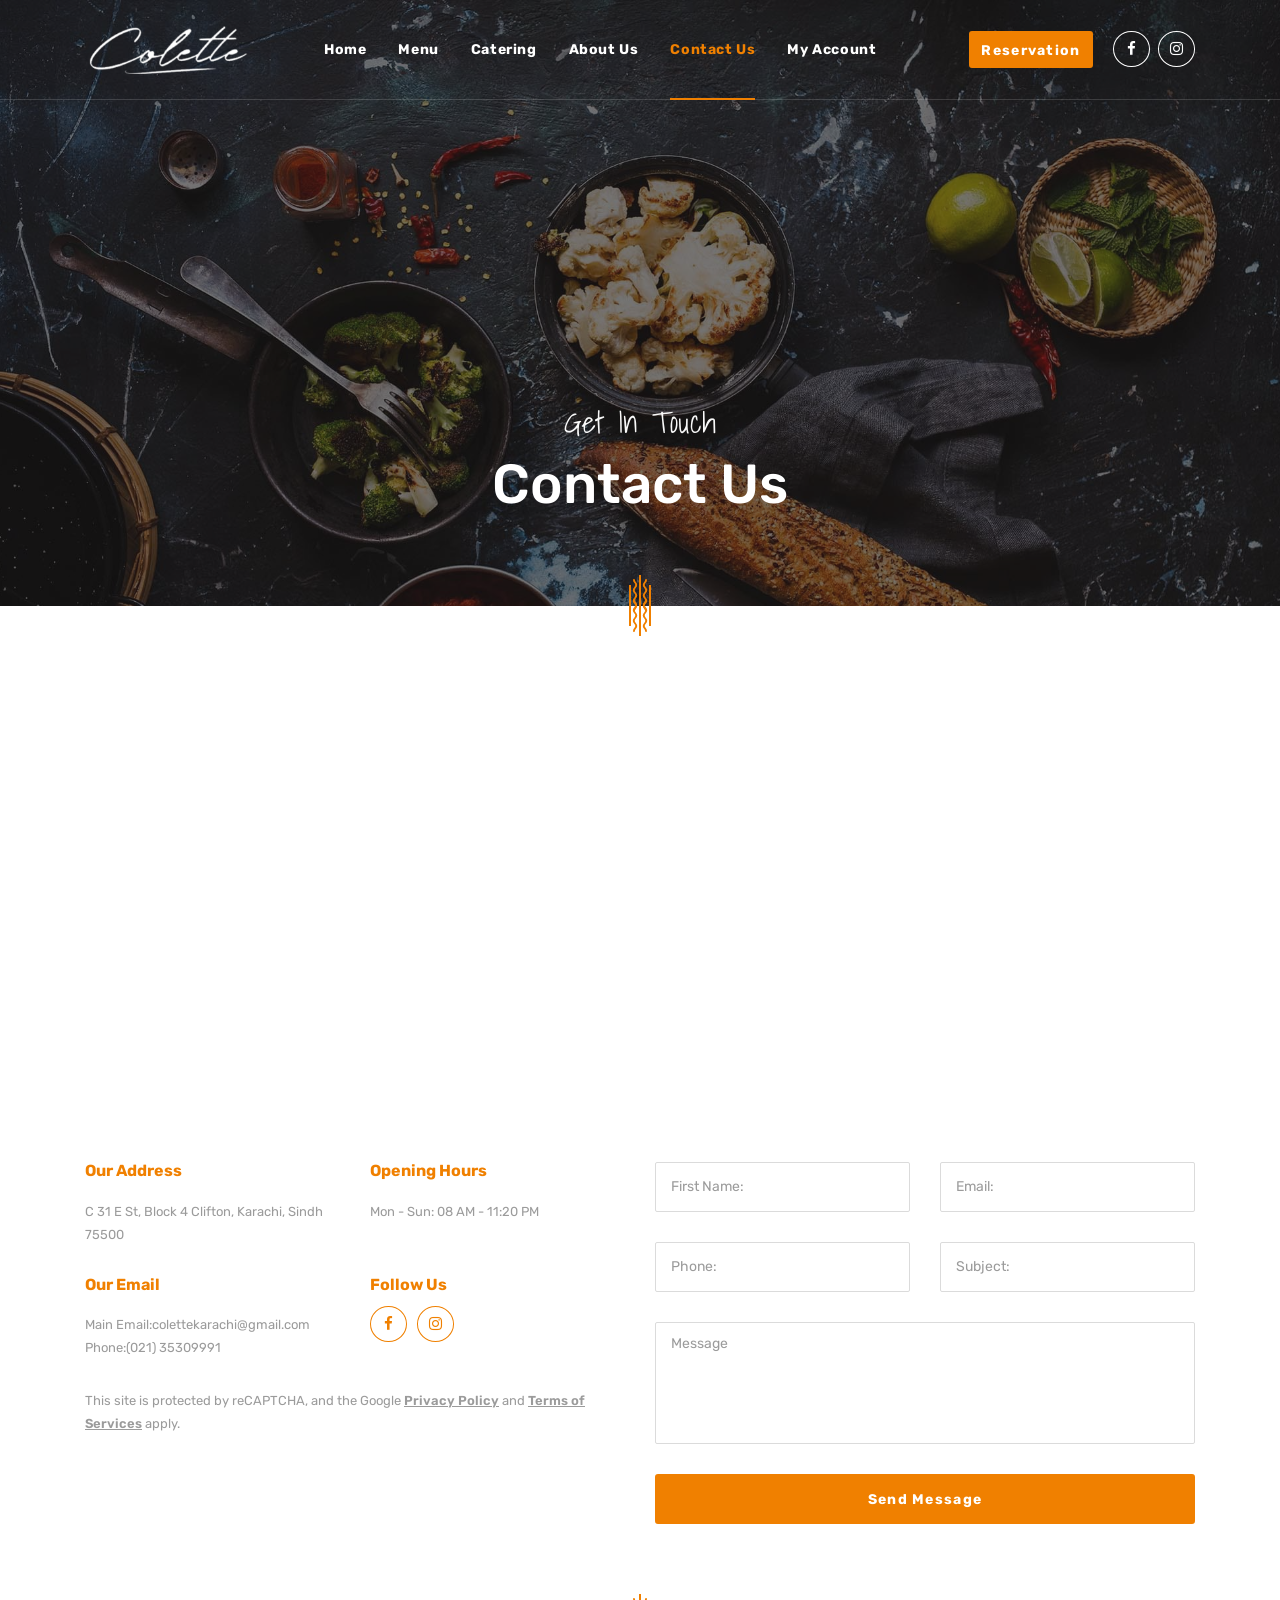
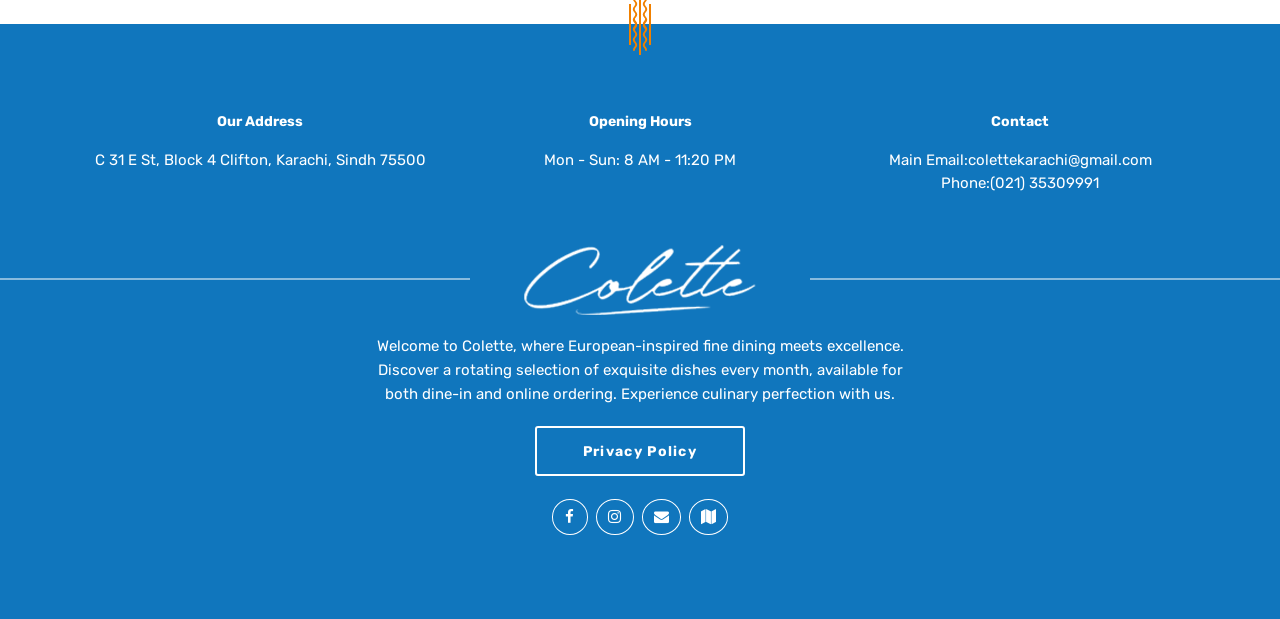
==== commit ff35ba1a: "Update contact hours in contacts.html to reflect new schedule: Mon - Sun: 08 AM - 11:20 PM." ====
--- a/contacts.html
+++ b/contacts.html
@@ -166,8 +166,7 @@
                   <div class="contact-box">
                     <h6 class="contact__box-title org-clr">Opening Hours</h6>
                     <ul class="contact__box-list list-unstyled">
-                      <li>Mon - Fri: 10 AM - 11 PM</li>
-                      <li>Sat - Sun: 9 AM - 1 PM</li>
+                      <li>Mon - Sun: 08 AM - 11:20 PM</li>
                     </ul>
                   </div>
                 </div>
--- a/assets/css/style.css
+++ b/assets/css/style.css
@@ -4,16 +4,16 @@
 }
 
 .org-clr {
-  color: var(--orange-color);
+  color: var(--orange-color) !important;
 }
 .org-bg-clr {
-  background-color: var(--orange-color);
+  background-color: var(--orange-color) !important;
 }
 .blue-clr {
-  color: var(--blue-color);
+  color: var(--blue-color) !important;
 }
 .blue-bg-clr {
-  background-color: var(--blue-color);
+  background-color: var(--blue-color) !important;
 }
 
 body {
@@ -2220,7 +2220,7 @@
     width: 40%;
   }
 
-  .navbar-actions-wrap {
+  .header-transparent .navbar-actions-wrap {
     position: absolute;
     top: 50%;
     right: 60px;
@@ -3323,7 +3323,7 @@
   width: 100%;
   height: 100%;
   opacity: 1;
-  background-color: rgba(0, 0, 0, 0.6);
+  background-color: #1075bdbd;
   transform: translateY(100%);
   -webkit-transition: all 0.4s linear;
   transition: all 0.5s ease-in;
